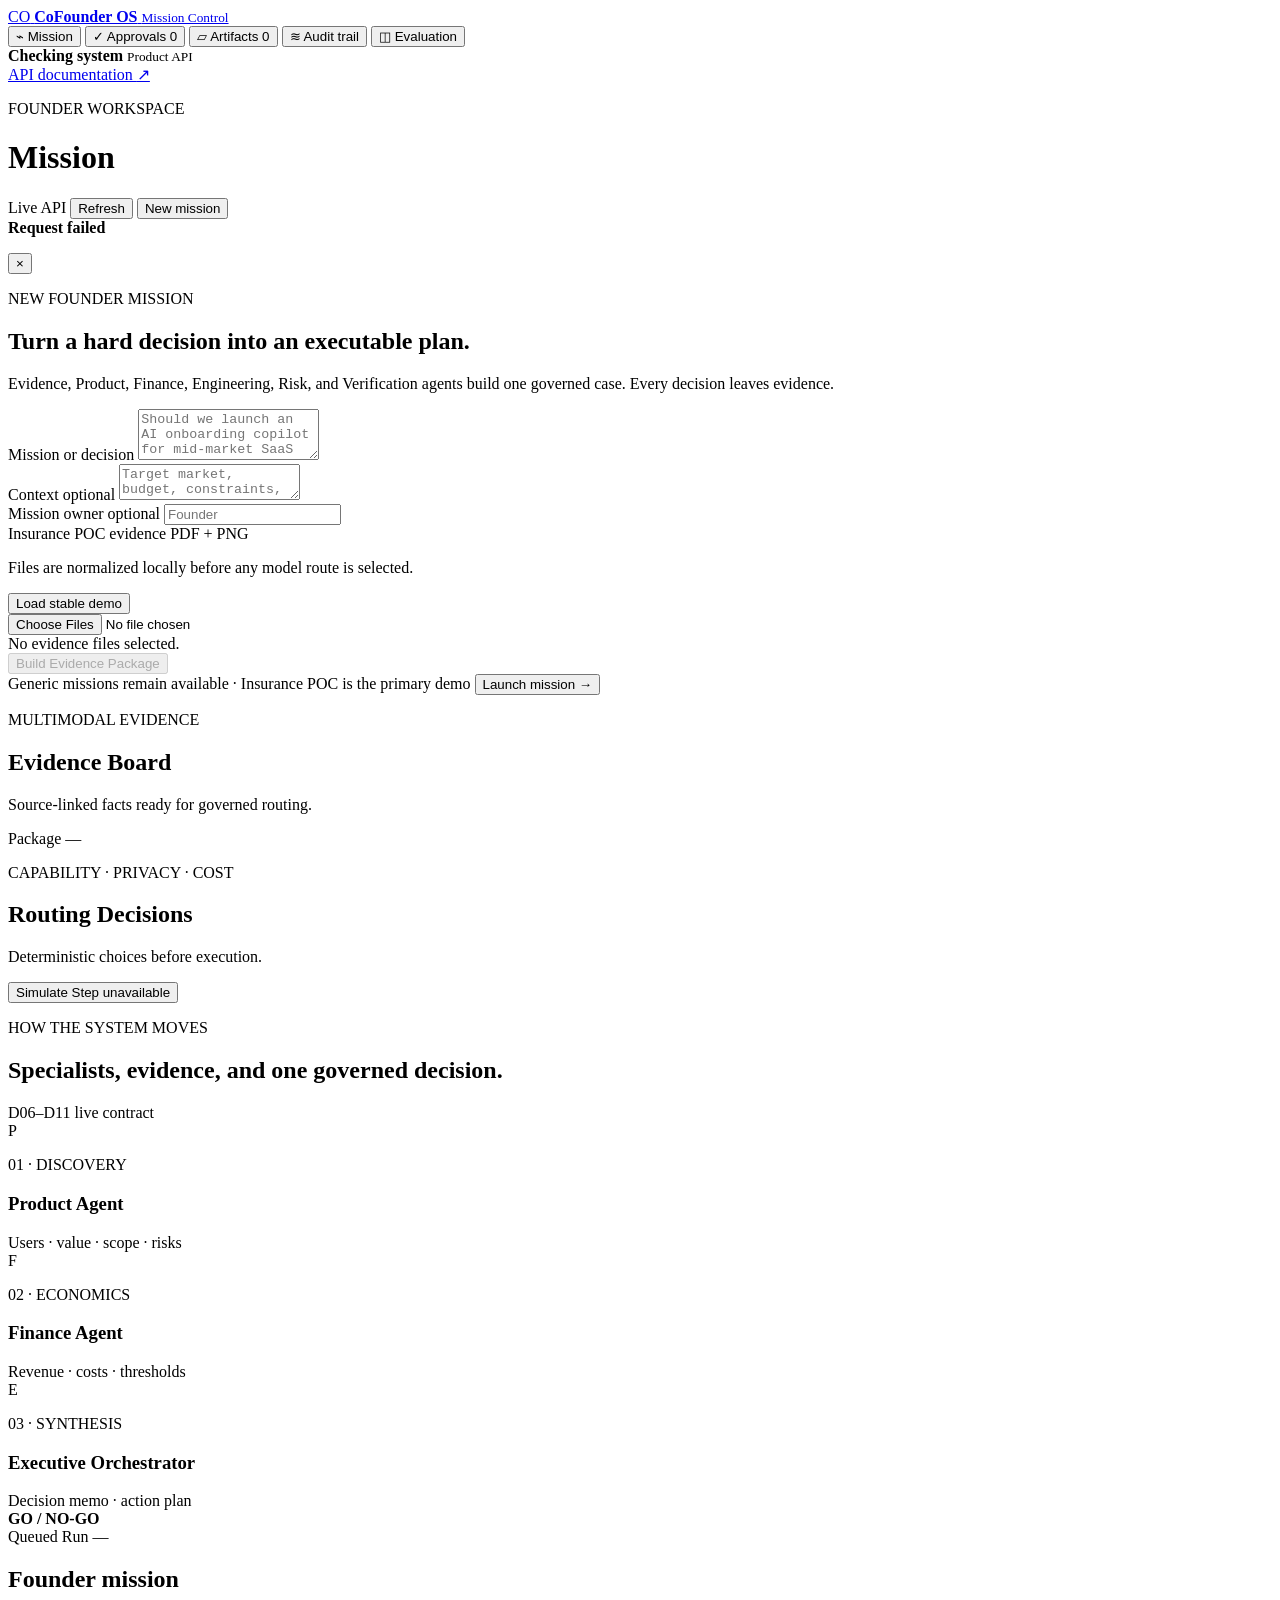
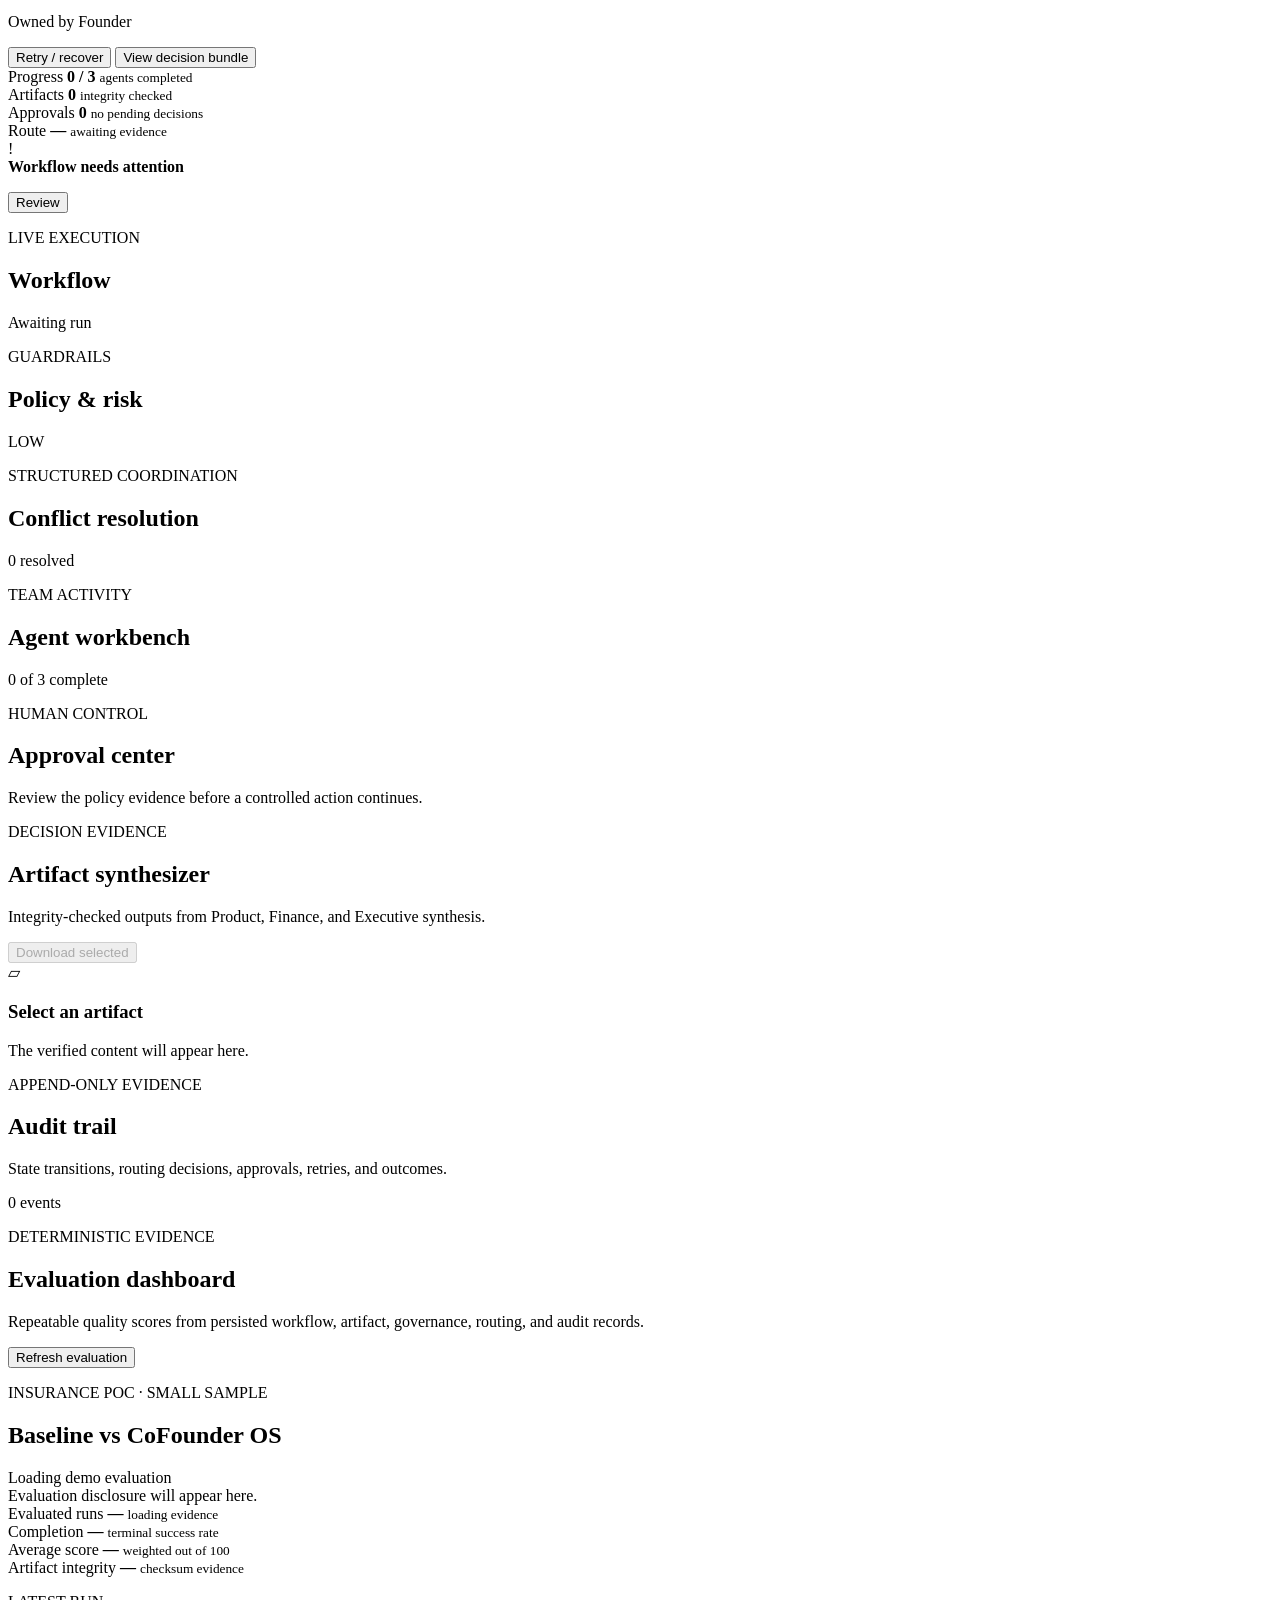
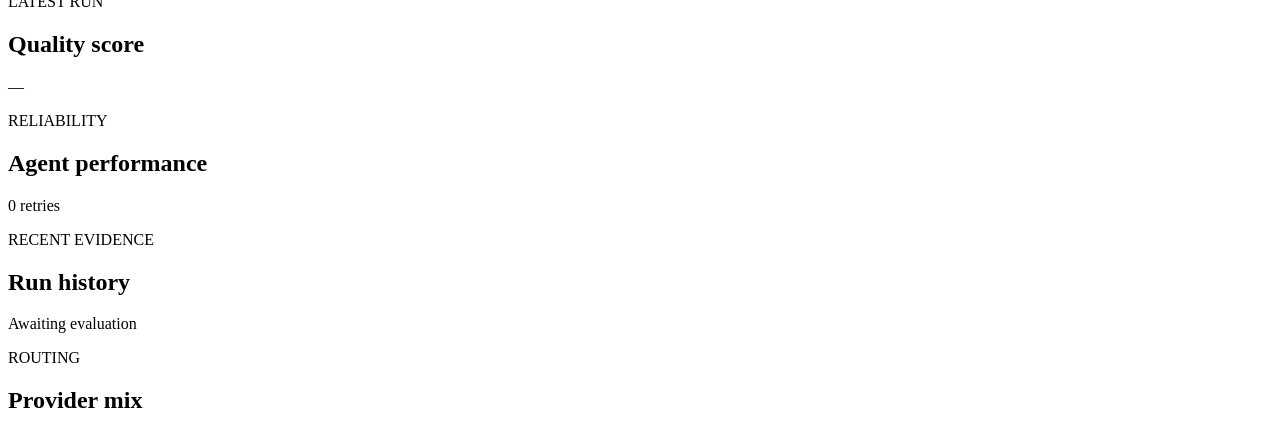
==== app/ui/static/index.html @ 2d195bca "fix(d14): execute and verify governed insurance workflow" ====
<!doctype html>
<html lang="en">
  <head>
    <meta charset="utf-8">
    <meta name="viewport" content="width=device-width, initial-scale=1">
    <meta
      name="description"
      content="Founder Mission Control for CoFounder OS workflows, approvals, artifacts, and audit evidence."
    >
    <title>Founder Mission Control · CoFounder OS</title>
    <link rel="stylesheet" href="/ui/assets/app.css?v=d14">
    <script src="/ui/assets/app.js?v=d14" defer></script>
  </head>
  <body>
    <div class="app-shell">
      <aside class="sidebar" aria-label="Mission Control navigation">
        <a class="brand" href="/ui" aria-label="CoFounder OS Mission Control">
          <span class="brand-mark" aria-hidden="true">CO</span>
          <span>
            <strong>CoFounder OS</strong>
            <small>Mission Control</small>
          </span>
        </a>

        <nav class="nav-list" aria-label="Workspace">
          <button class="nav-item is-active" type="button" data-view-target="mission">
            <span class="nav-icon" aria-hidden="true">⌁</span>
            Mission
          </button>
          <button class="nav-item" type="button" data-view-target="approvals">
            <span class="nav-icon" aria-hidden="true">✓</span>
            Approvals
            <span class="nav-count is-hidden" id="approval-count">0</span>
          </button>
          <button class="nav-item" type="button" data-view-target="artifacts">
            <span class="nav-icon" aria-hidden="true">▱</span>
            Artifacts
            <span class="nav-count is-hidden" id="artifact-count">0</span>
          </button>
          <button class="nav-item" type="button" data-view-target="audit">
            <span class="nav-icon" aria-hidden="true">≋</span>
            Audit trail
          </button>
          <button class="nav-item" type="button" data-view-target="evaluation">
            <span class="nav-icon" aria-hidden="true">◫</span>
            Evaluation
          </button>
        </nav>

        <div class="sidebar-foot">
          <div class="system-state" id="system-state">
            <span class="system-dot" aria-hidden="true"></span>
            <span>
              <strong id="system-state-label">Checking system</strong>
              <small id="system-state-detail">Product API</small>
            </span>
          </div>
          <a class="text-link" href="/docs" target="_blank" rel="noreferrer">
            API documentation <span aria-hidden="true">↗</span>
          </a>
        </div>
      </aside>

      <main class="main">
        <header class="topbar">
          <div>
            <p class="eyebrow">FOUNDER WORKSPACE</p>
            <h1 id="view-title">Mission</h1>
          </div>
          <div class="topbar-actions">
            <span class="environment-badge">
              <span class="environment-dot" aria-hidden="true"></span>
              Live API
            </span>
            <button class="button button-quiet is-hidden" id="refresh-run" type="button">
              Refresh
            </button>
            <button class="button button-secondary" id="new-mission" type="button">
              New mission
            </button>
          </div>
        </header>

        <div class="alert is-hidden" id="global-alert" role="alert">
          <div>
            <strong id="alert-title">Request failed</strong>
            <p id="alert-message"></p>
          </div>
          <button class="icon-button" id="dismiss-alert" type="button" aria-label="Dismiss alert">×</button>
        </div>

        <section class="view is-active" id="mission-view" data-view="mission">
          <section class="composer" id="mission-composer" aria-labelledby="composer-title">
            <div class="composer-copy">
              <p class="eyebrow accent">NEW FOUNDER MISSION</p>
              <h2 id="composer-title">Turn a hard decision into an executable plan.</h2>
              <p>
                Evidence, Product, Finance, Engineering, Risk, and Verification
                agents build one governed case. Every decision leaves evidence.
              </p>
            </div>
            <form class="mission-form" id="mission-form">
              <label for="objective">Mission or decision</label>
              <textarea
                id="objective"
                name="objective"
                rows="3"
                maxlength="2000"
                required
                placeholder="Should we launch an AI onboarding copilot for mid-market SaaS teams in Q4?"
              ></textarea>
              <div class="form-grid">
                <div>
                  <label for="context">Context <span>optional</span></label>
                  <textarea
                    id="context"
                    name="context"
                    rows="2"
                    maxlength="20000"
                    placeholder="Target market, budget, constraints, or evidence the team should consider."
                  ></textarea>
                </div>
                <div>
                  <label for="owner">Mission owner <span>optional</span></label>
                  <input
                    id="owner"
                    name="owner"
                    type="text"
                    maxlength="200"
                    autocomplete="name"
                    placeholder="Founder"
                  >
                </div>
              </div>
              <div class="evidence-uploader">
                <div class="uploader-heading">
                  <div>
                    <label for="evidence-files">Insurance POC evidence <span>PDF + PNG</span></label>
                    <p>Files are normalized locally before any model route is selected.</p>
                  </div>
                  <button class="button button-quiet" id="load-poc-fixture" type="button">
                    Load stable demo
                  </button>
                </div>
                <input
                  id="evidence-files"
                  name="evidence-files"
                  type="file"
                  accept="application/pdf,image/png"
                  multiple
                >
                <div class="attachment-list" id="attachment-list">
                  <span>No evidence files selected.</span>
                </div>
                <button class="button button-secondary preview-evidence" id="preview-evidence" type="button" disabled>
                  Build Evidence Package
                </button>
              </div>
              <div class="form-actions">
                <span class="form-hint" id="form-hint">
                  Generic missions remain available · Insurance POC is the primary demo
                </span>
                <button class="button button-primary" id="launch-mission" type="submit">
                  <span>Launch mission</span>
                  <span aria-hidden="true">→</span>
                </button>
              </div>
            </form>
          </section>

          <section class="evidence-board is-hidden" id="evidence-board" aria-labelledby="evidence-board-title">
            <div class="section-heading">
              <div>
                <p class="eyebrow accent">MULTIMODAL EVIDENCE</p>
                <h2 id="evidence-board-title">Evidence Board</h2>
                <p id="evidence-board-summary">Source-linked facts ready for governed routing.</p>
              </div>
              <span class="subtle-label" id="evidence-package-id">Package —</span>
            </div>
            <div class="evidence-source-strip" id="evidence-source-strip"></div>
            <div class="evidence-board-grid" id="evidence-board-grid"></div>
            <div class="evidence-warning" id="evidence-warning"></div>
          </section>

          <section class="routing-board is-hidden" id="routing-board" aria-labelledby="routing-board-title">
            <div class="section-heading">
              <div>
                <p class="eyebrow">CAPABILITY · PRIVACY · COST</p>
                <h2 id="routing-board-title">Routing Decisions</h2>
                <p id="routing-board-summary">Deterministic choices before execution.</p>
              </div>
              <button class="button button-secondary" id="simulate-route-fallback" type="button">
                Simulate Step unavailable
              </button>
            </div>
            <div class="routing-grid" id="routing-grid"></div>
            <div class="routing-disclosure" id="routing-disclosure"></div>
          </section>

          <section class="empty-overview" id="empty-overview" aria-labelledby="overview-title">
            <div class="section-heading">
              <div>
                <p class="eyebrow">HOW THE SYSTEM MOVES</p>
                <h2 id="overview-title">Specialists, evidence, and one governed decision.</h2>
              </div>
              <span class="subtle-label">D06–D11 live contract</span>
            </div>
            <div class="system-map">
              <article class="map-card product">
                <span class="agent-monogram">P</span>
                <div>
                  <p>01 · DISCOVERY</p>
                  <h3>Product Agent</h3>
                  <span>Users · value · scope · risks</span>
                </div>
              </article>
              <article class="map-card finance">
                <span class="agent-monogram">F</span>
                <div>
                  <p>02 · ECONOMICS</p>
                  <h3>Finance Agent</h3>
                  <span>Revenue · costs · thresholds</span>
                </div>
              </article>
              <article class="map-card executive">
                <span class="agent-monogram">E</span>
                <div>
                  <p>03 · SYNTHESIS</p>
                  <h3>Executive Orchestrator</h3>
                  <span>Decision memo · action plan</span>
                </div>
              </article>
              <div class="map-join" aria-hidden="true">
                <span></span><span></span><strong>GO / NO-GO</strong>
              </div>
            </div>
          </section>

          <section class="run-workspace is-hidden" id="run-workspace" aria-live="polite">
            <article class="run-hero">
              <div class="run-hero-main">
                <div class="hero-kicker">
                  <span class="status-pill" id="run-status">Queued</span>
                  <span id="run-short-id">Run —</span>
                </div>
                <h2 id="run-objective">Founder mission</h2>
                <p id="run-owner">Owned by Founder</p>
              </div>
              <div class="run-hero-actions">
                <button class="button button-secondary" id="retry-run" type="button">
                  Retry / recover
                </button>
                <button class="button button-primary" id="view-result" type="button">
                  View decision bundle
                </button>
              </div>
            </article>

            <div class="metric-grid" aria-label="Run summary">
              <article class="metric">
                <span>Progress</span>
                <strong id="progress-metric">0 / 3</strong>
                <small id="progress-detail">agents completed</small>
              </article>
              <article class="metric">
                <span>Artifacts</span>
                <strong id="artifact-metric">0</strong>
                <small>integrity checked</small>
              </article>
              <article class="metric">
                <span>Approvals</span>
                <strong id="approval-metric">0</strong>
                <small id="approval-detail">no pending decisions</small>
              </article>
              <article class="metric">
                <span>Route</span>
                <strong id="route-metric">—</strong>
                <small id="route-detail">awaiting evidence</small>
              </article>
            </div>

            <div class="run-notice is-hidden" id="run-notice">
              <span class="notice-icon" aria-hidden="true">!</span>
              <div>
                <strong id="notice-title">Workflow needs attention</strong>
                <p id="notice-body"></p>
              </div>
              <button class="button button-small" id="notice-action" type="button">Review</button>
            </div>

            <div class="mission-grid">
              <section class="panel workflow-panel" aria-labelledby="workflow-title">
                <div class="panel-heading">
                  <div>
                    <p class="eyebrow">LIVE EXECUTION</p>
                    <h2 id="workflow-title">Workflow</h2>
                  </div>
                  <span class="panel-meta" id="workflow-updated">Awaiting run</span>
                </div>
                <div class="workflow-track" id="workflow-track"></div>
              </section>

              <aside class="panel policy-panel" aria-labelledby="policy-title">
                <div class="panel-heading">
                  <div>
                    <p class="eyebrow">GUARDRAILS</p>
                    <h2 id="policy-title">Policy & risk</h2>
                  </div>
                  <span class="risk-badge risk-low" id="risk-badge">LOW</span>
                </div>
                <div id="policy-summary"></div>
              </aside>
            </div>

            <section class="conflict-section is-hidden" id="conflict-section" aria-labelledby="conflict-title">
              <div class="section-heading compact">
                <div>
                  <p class="eyebrow">STRUCTURED COORDINATION</p>
                  <h2 id="conflict-title">Conflict resolution</h2>
                </div>
                <span class="subtle-label" id="conflict-summary">0 resolved</span>
              </div>
              <div class="conflict-grid" id="conflict-grid"></div>
            </section>

            <section aria-labelledby="agents-title">
              <div class="section-heading compact">
                <div>
                  <p class="eyebrow">TEAM ACTIVITY</p>
                  <h2 id="agents-title">Agent workbench</h2>
                </div>
                <span class="subtle-label" id="agent-summary">0 of 3 complete</span>
              </div>
              <div class="agent-grid" id="agent-grid"></div>
            </section>
          </section>
        </section>

        <section class="view" id="approvals-view" data-view="approvals">
          <div class="section-heading">
            <div>
              <p class="eyebrow">HUMAN CONTROL</p>
              <h2>Approval center</h2>
              <p>Review the policy evidence before a controlled action continues.</p>
            </div>
          </div>
          <div id="approval-list"></div>
        </section>

        <section class="view" id="artifacts-view" data-view="artifacts">
          <div class="section-heading">
            <div>
              <p class="eyebrow">DECISION EVIDENCE</p>
              <h2>Artifact synthesizer</h2>
              <p>Integrity-checked outputs from Product, Finance, and Executive synthesis.</p>
            </div>
            <button class="button button-secondary" id="download-selected" type="button" disabled>
              Download selected
            </button>
          </div>
          <div class="artifact-layout">
            <div class="artifact-list panel" id="artifact-list"></div>
            <article class="artifact-viewer panel" id="artifact-viewer">
              <div class="artifact-empty">
                <span aria-hidden="true">▱</span>
                <h3>Select an artifact</h3>
                <p>The verified content will appear here.</p>
              </div>
            </article>
          </div>
        </section>

        <section class="view" id="audit-view" data-view="audit">
          <div class="section-heading">
            <div>
              <p class="eyebrow">APPEND-ONLY EVIDENCE</p>
              <h2>Audit trail</h2>
              <p>State transitions, routing decisions, approvals, retries, and outcomes.</p>
            </div>
            <span class="subtle-label" id="audit-count">0 events</span>
          </div>
          <div class="audit-list panel" id="audit-list"></div>
        </section>

        <section class="view" id="evaluation-view" data-view="evaluation">
          <div class="section-heading">
            <div>
              <p class="eyebrow">DETERMINISTIC EVIDENCE</p>
              <h2>Evaluation dashboard</h2>
              <p>
                Repeatable quality scores from persisted workflow, artifact,
                governance, routing, and audit records.
              </p>
            </div>
            <button class="button button-secondary" id="refresh-evaluation" type="button">
              Refresh evaluation
            </button>
          </div>

          <section class="panel demo-comparison" aria-labelledby="demo-comparison-title">
            <div class="panel-heading">
              <div>
                <p class="eyebrow">INSURANCE POC · SMALL SAMPLE</p>
                <h2 id="demo-comparison-title">Baseline vs CoFounder OS</h2>
              </div>
              <span class="panel-meta" id="demo-evaluation-sample">Loading demo evaluation</span>
            </div>
            <div class="demo-strategy-grid" id="demo-strategy-grid"></div>
            <div class="demo-evaluation-disclosure" id="demo-evaluation-disclosure">
              Evaluation disclosure will appear here.
            </div>
          </section>

          <div class="metric-grid evaluation-metrics" aria-label="Evaluation summary">
            <article class="metric">
              <span>Evaluated runs</span>
              <strong id="evaluation-run-count">—</strong>
              <small id="evaluation-run-detail">loading evidence</small>
            </article>
            <article class="metric">
              <span>Completion</span>
              <strong id="evaluation-completion">—</strong>
              <small>terminal success rate</small>
            </article>
            <article class="metric">
              <span>Average score</span>
              <strong id="evaluation-average">—</strong>
              <small>weighted out of 100</small>
            </article>
            <article class="metric">
              <span>Artifact integrity</span>
              <strong id="evaluation-integrity">—</strong>
              <small>checksum evidence</small>
            </article>
          </div>

          <div class="evaluation-layout">
            <section class="panel evaluation-score-panel" aria-labelledby="evaluation-latest-title">
              <div class="panel-heading">
                <div>
                  <p class="eyebrow">LATEST RUN</p>
                  <h2 id="evaluation-latest-title">Quality score</h2>
                </div>
                <span class="evaluation-grade grade-attention" id="evaluation-grade">—</span>
              </div>
              <div id="evaluation-latest"></div>
            </section>

            <section class="panel evaluation-agents-panel" aria-labelledby="evaluation-agents-title">
              <div class="panel-heading">
                <div>
                  <p class="eyebrow">RELIABILITY</p>
                  <h2 id="evaluation-agents-title">Agent performance</h2>
                </div>
                <span class="panel-meta" id="evaluation-retries">0 retries</span>
              </div>
              <div class="evaluation-bars" id="evaluation-agents"></div>
            </section>
          </div>

          <div class="evaluation-secondary">
            <section class="panel evaluation-runs-panel" aria-labelledby="evaluation-runs-title">
              <div class="panel-heading">
                <div>
                  <p class="eyebrow">RECENT EVIDENCE</p>
                  <h2 id="evaluation-runs-title">Run history</h2>
                </div>
                <span class="panel-meta" id="evaluation-updated">Awaiting evaluation</span>
              </div>
              <div class="evaluation-run-list" id="evaluation-runs"></div>
            </section>

            <aside class="panel evaluation-providers-panel" aria-labelledby="evaluation-providers-title">
              <div class="panel-heading">
                <div>
                  <p class="eyebrow">ROUTING</p>
                  <h2 id="evaluation-providers-title">Provider mix</h2>
                </div>
              </div>
              <div id="evaluation-providers"></div>
            </aside>
          </div>
        </section>
      </main>
    </div>

    <div class="toast-region" id="toast-region" aria-live="polite" aria-atomic="true"></div>
  </body>
</html>
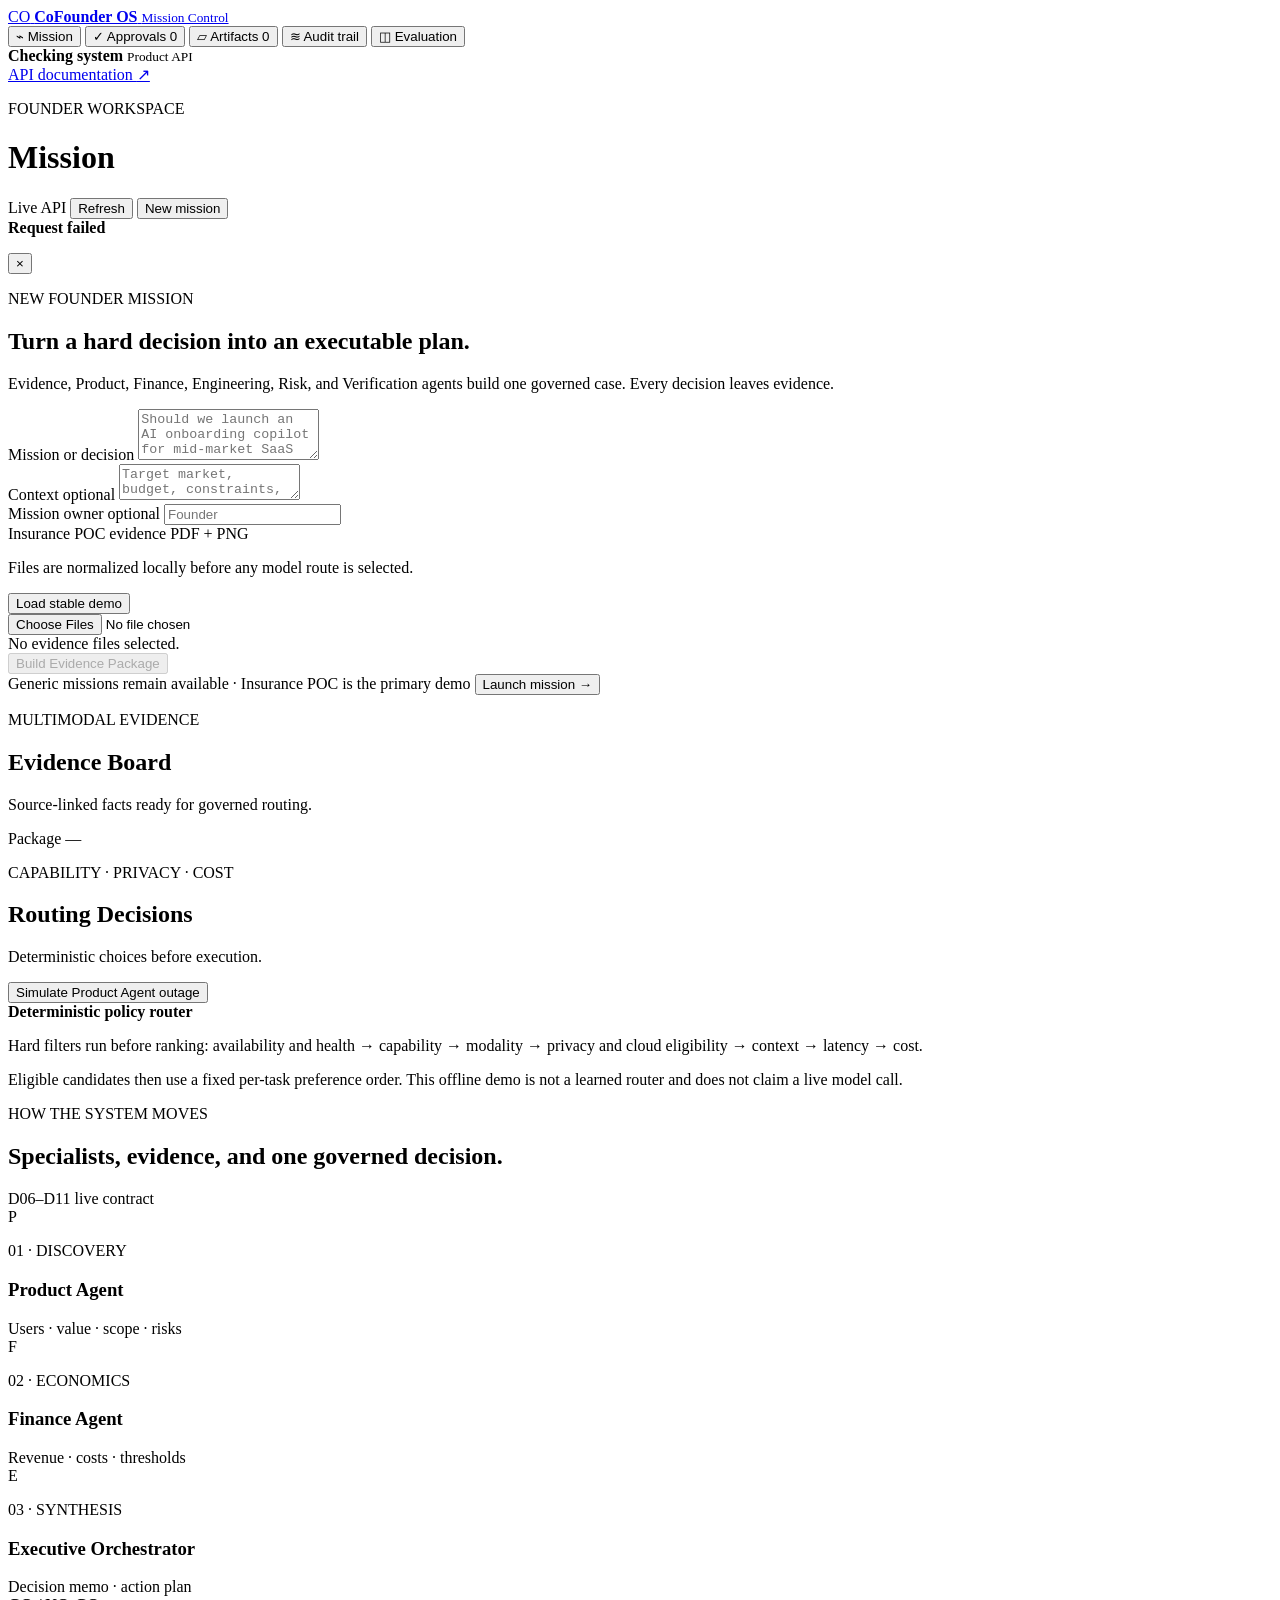
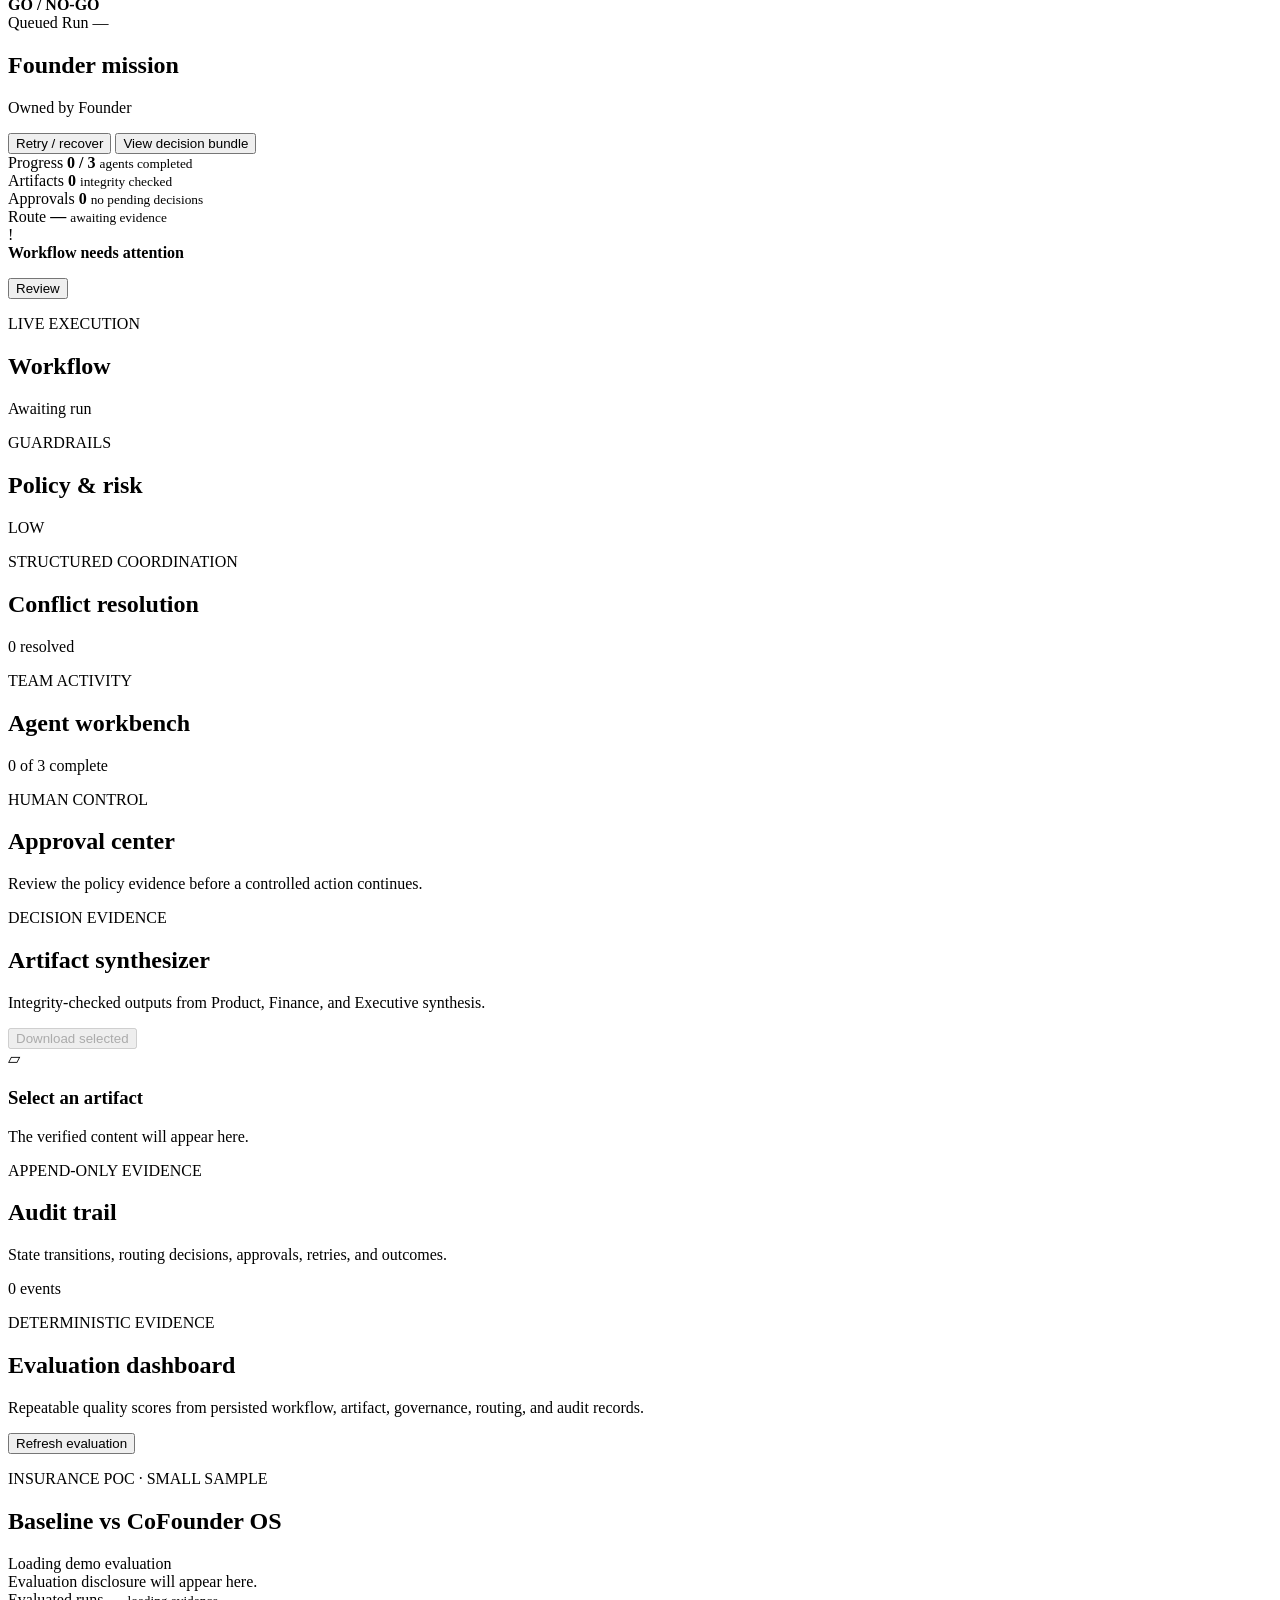
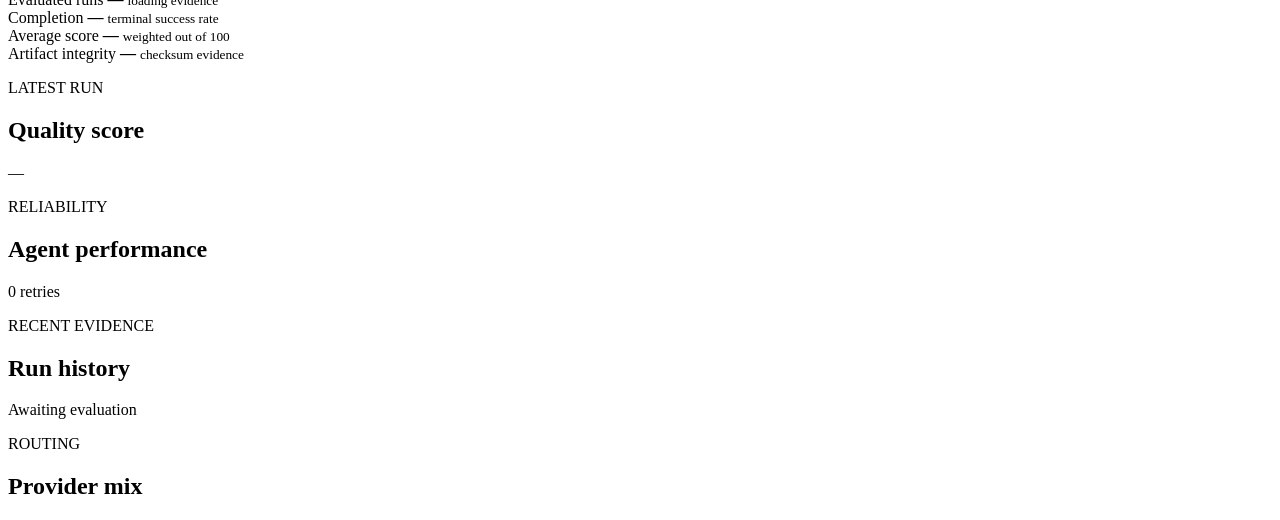
==== commit f62f682b: "fix(d14): make routing simulation truthful and explainable" ====
--- a/app/ui/static/index.html
+++ b/app/ui/static/index.html
@@ -190,8 +190,15 @@
                 <p id="routing-board-summary">Deterministic choices before execution.</p>
               </div>
               <button class="button button-secondary" id="simulate-route-fallback" type="button">
-                Simulate Step unavailable
+                Simulate Product Agent outage
               </button>
+            </div>
+            <div class="routing-policy" id="routing-policy">
+              <div>
+                <strong>Deterministic policy router</strong>
+                <p>Hard filters run before ranking: availability and health → capability → modality → privacy and cloud eligibility → context → latency → cost.</p>
+              </div>
+              <p>Eligible candidates then use a fixed per-task preference order. This offline demo is not a learned router and does not claim a live model call.</p>
             </div>
             <div class="routing-grid" id="routing-grid"></div>
             <div class="routing-disclosure" id="routing-disclosure"></div>
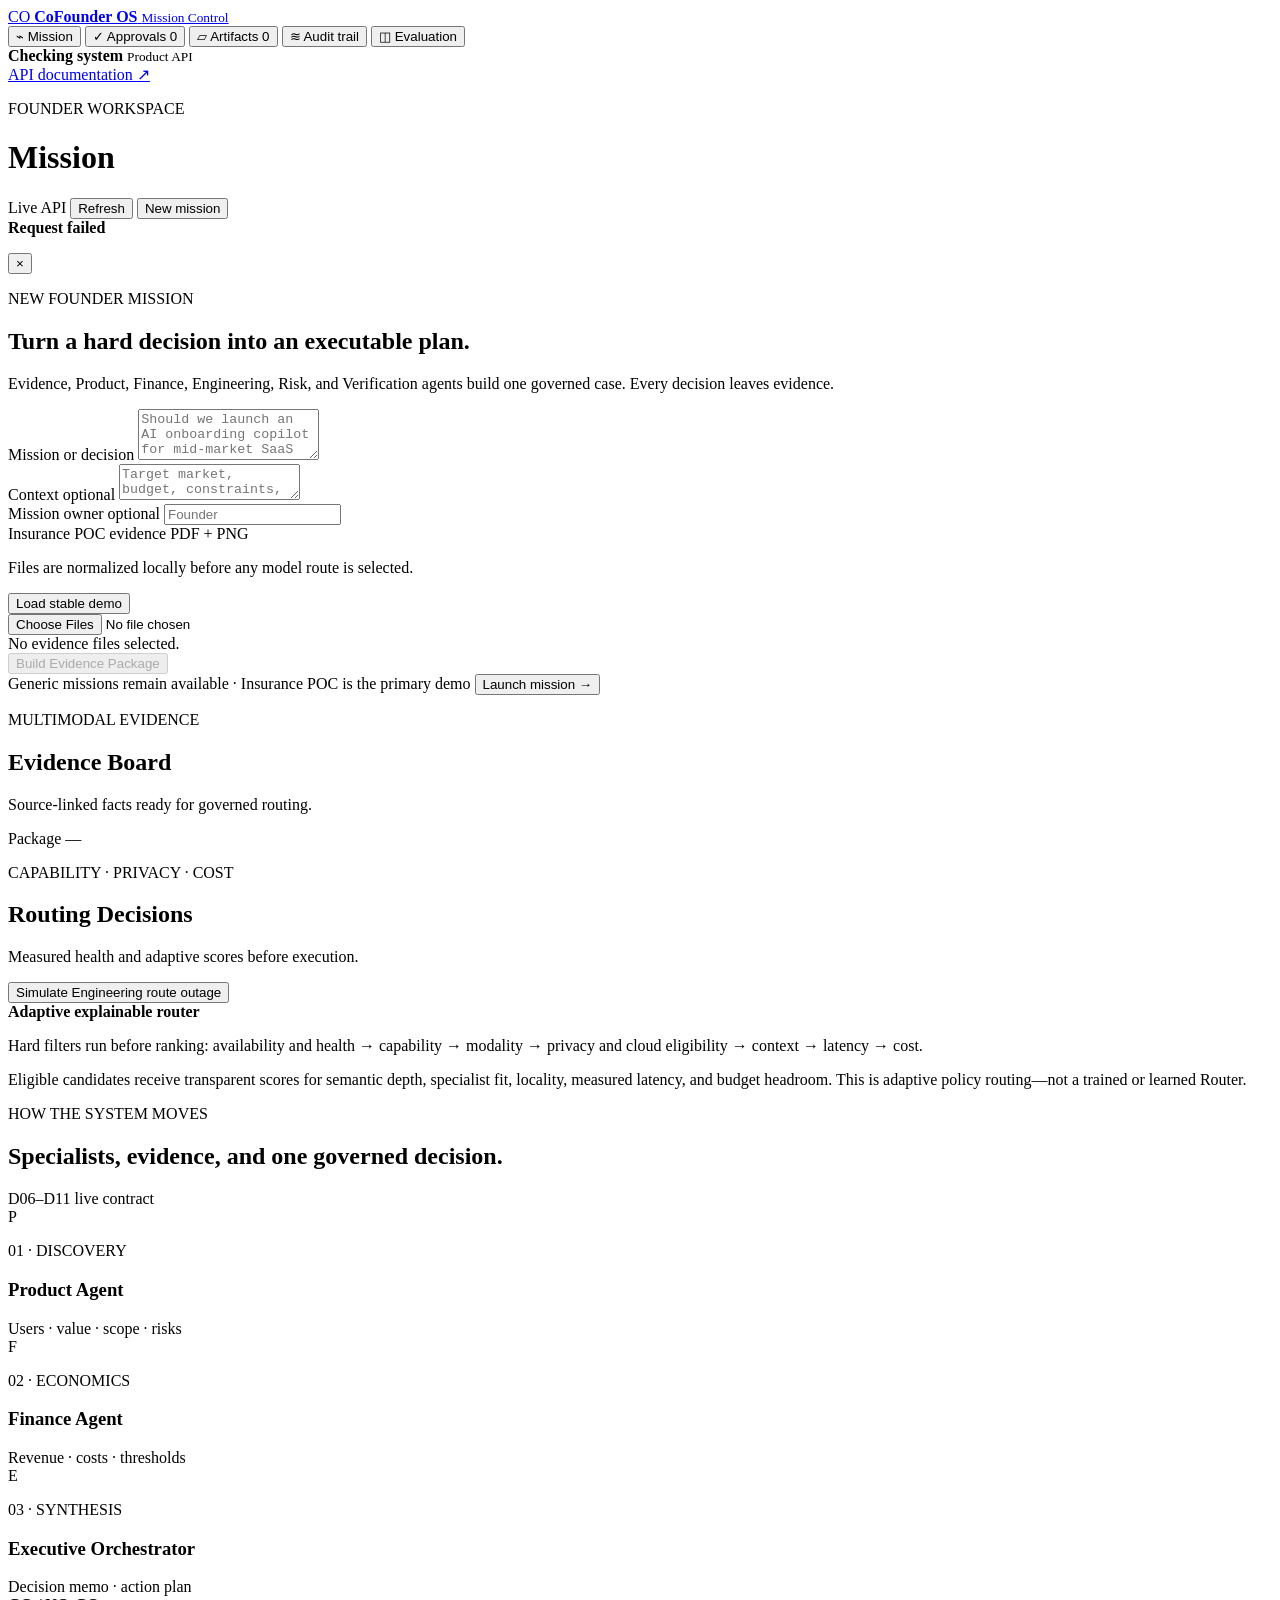
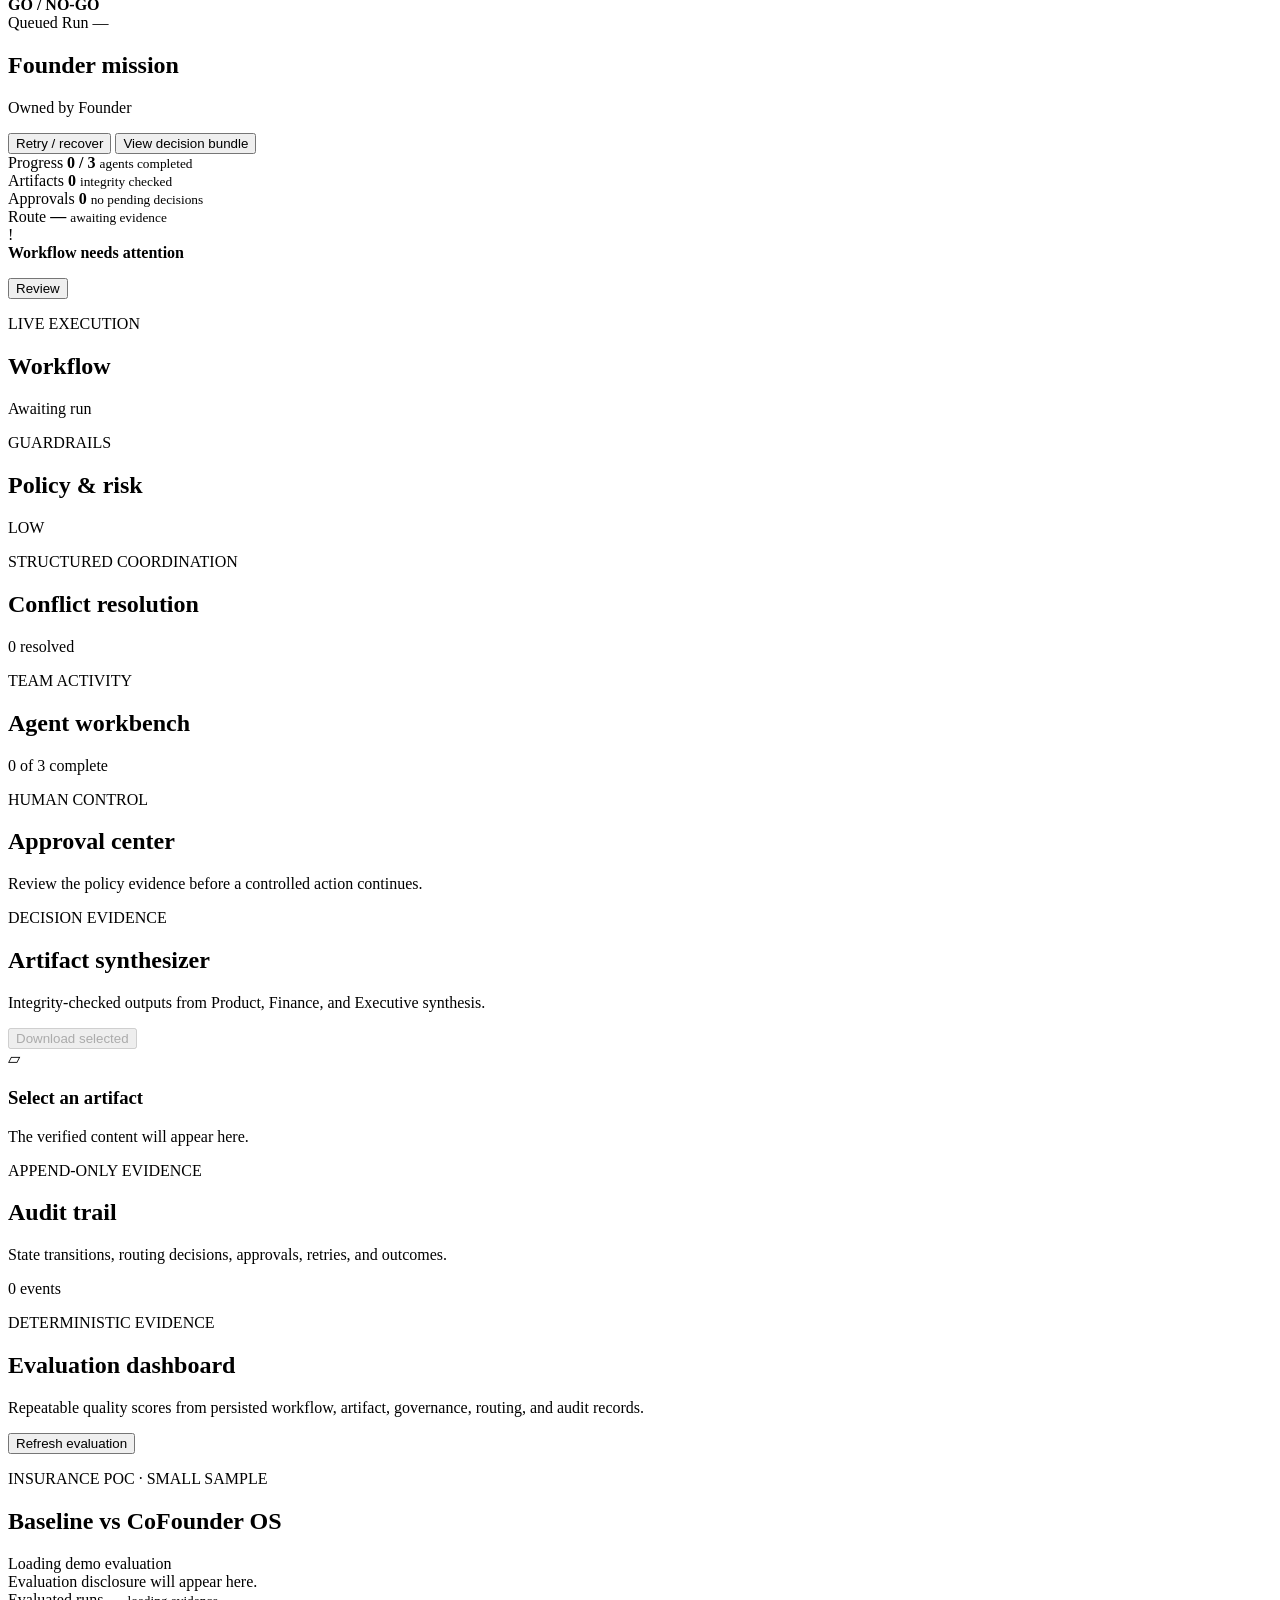
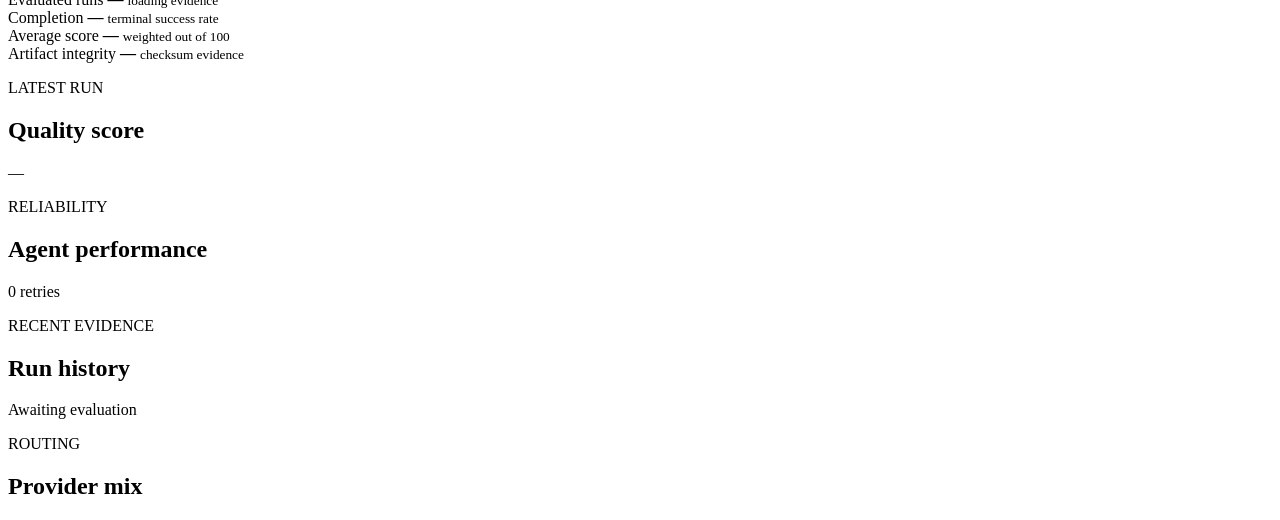
==== commit af41fd7d: "feat(d15): add live specialist agents and adaptive routing" ====
--- a/app/ui/static/index.html
+++ b/app/ui/static/index.html
@@ -8,8 +8,8 @@
       content="Founder Mission Control for CoFounder OS workflows, approvals, artifacts, and audit evidence."
     >
     <title>Founder Mission Control · CoFounder OS</title>
-    <link rel="stylesheet" href="/ui/assets/app.css?v=d14">
-    <script src="/ui/assets/app.js?v=d14" defer></script>
+    <link rel="stylesheet" href="/ui/assets/app.css?v=d15">
+    <script src="/ui/assets/app.js?v=d15" defer></script>
   </head>
   <body>
     <div class="app-shell">
@@ -187,18 +187,18 @@
               <div>
                 <p class="eyebrow">CAPABILITY · PRIVACY · COST</p>
                 <h2 id="routing-board-title">Routing Decisions</h2>
-                <p id="routing-board-summary">Deterministic choices before execution.</p>
+                <p id="routing-board-summary">Measured health and adaptive scores before execution.</p>
               </div>
               <button class="button button-secondary" id="simulate-route-fallback" type="button">
-                Simulate Product Agent outage
+                Simulate Engineering route outage
               </button>
             </div>
             <div class="routing-policy" id="routing-policy">
               <div>
-                <strong>Deterministic policy router</strong>
+                <strong>Adaptive explainable router</strong>
                 <p>Hard filters run before ranking: availability and health → capability → modality → privacy and cloud eligibility → context → latency → cost.</p>
               </div>
-              <p>Eligible candidates then use a fixed per-task preference order. This offline demo is not a learned router and does not claim a live model call.</p>
+              <p>Eligible candidates receive transparent scores for semantic depth, specialist fit, locality, measured latency, and budget headroom. This is adaptive policy routing—not a trained or learned Router.</p>
             </div>
             <div class="routing-grid" id="routing-grid"></div>
             <div class="routing-disclosure" id="routing-disclosure"></div>
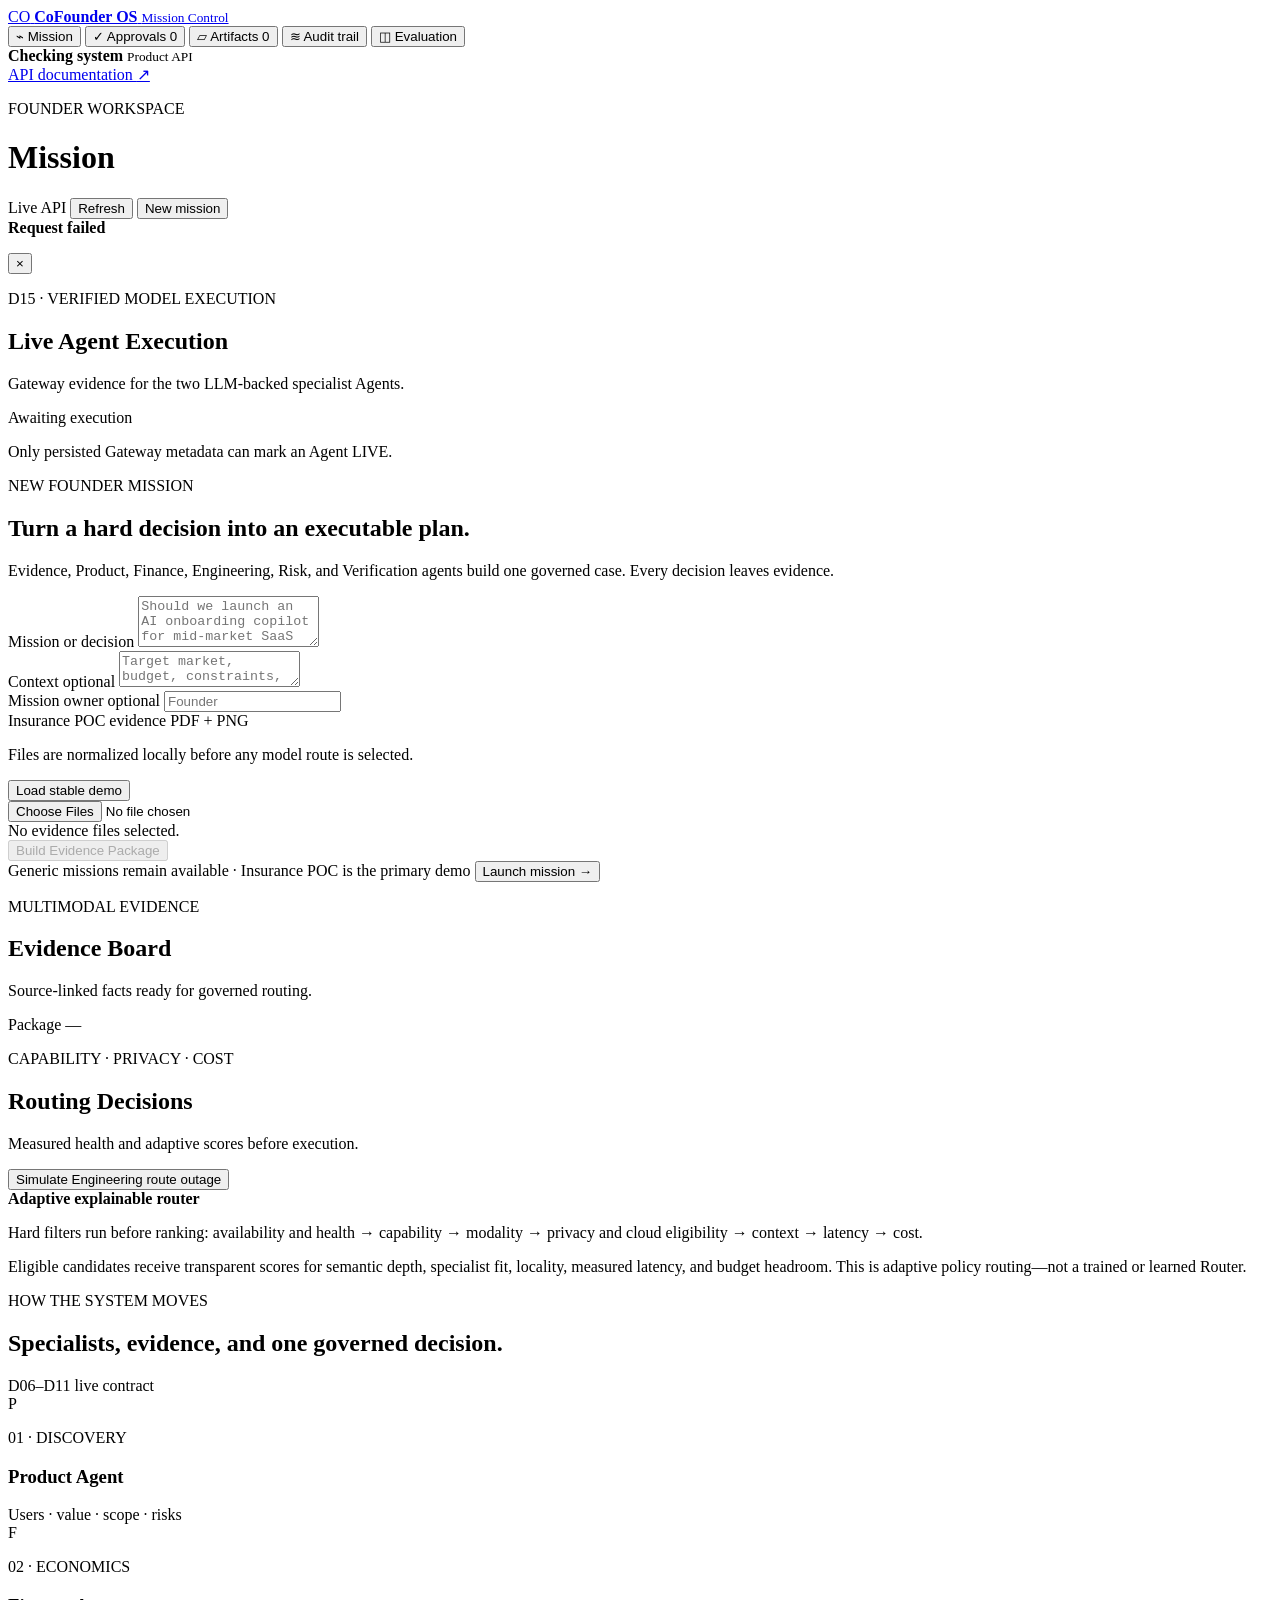
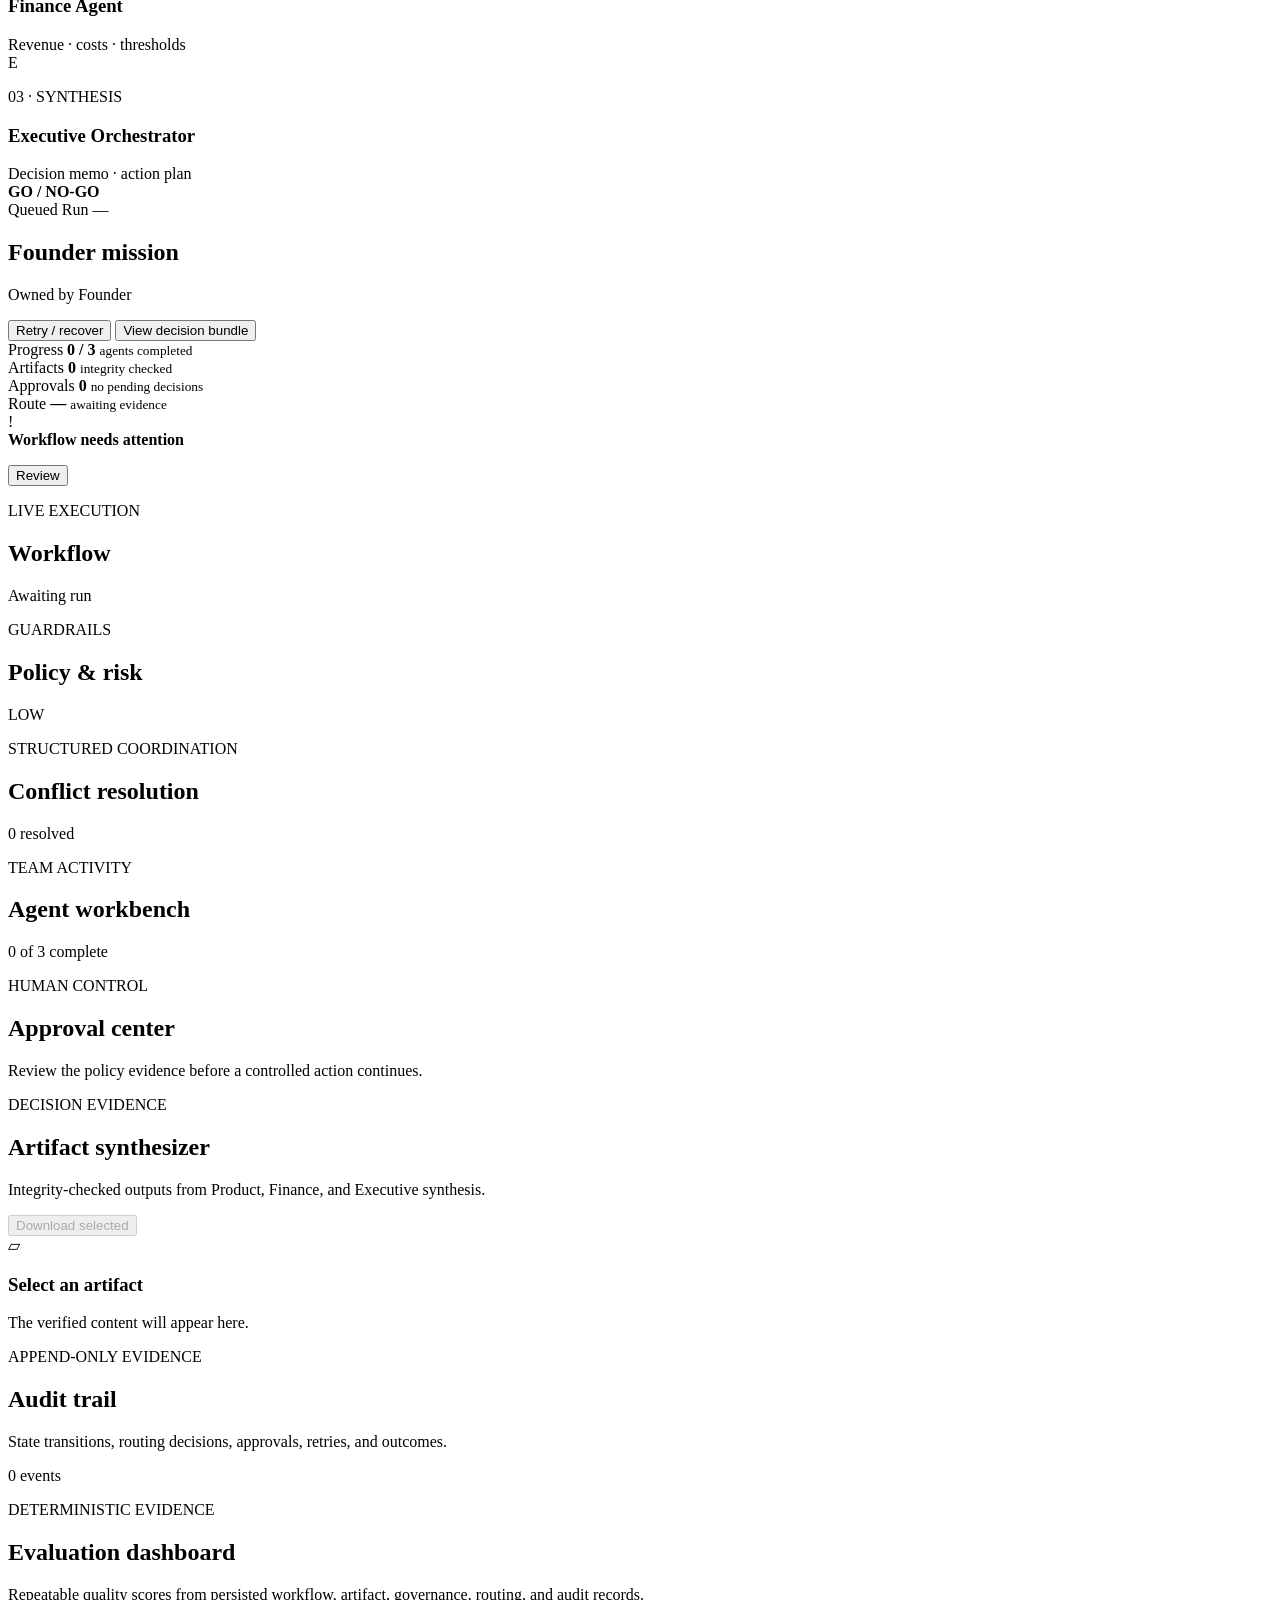
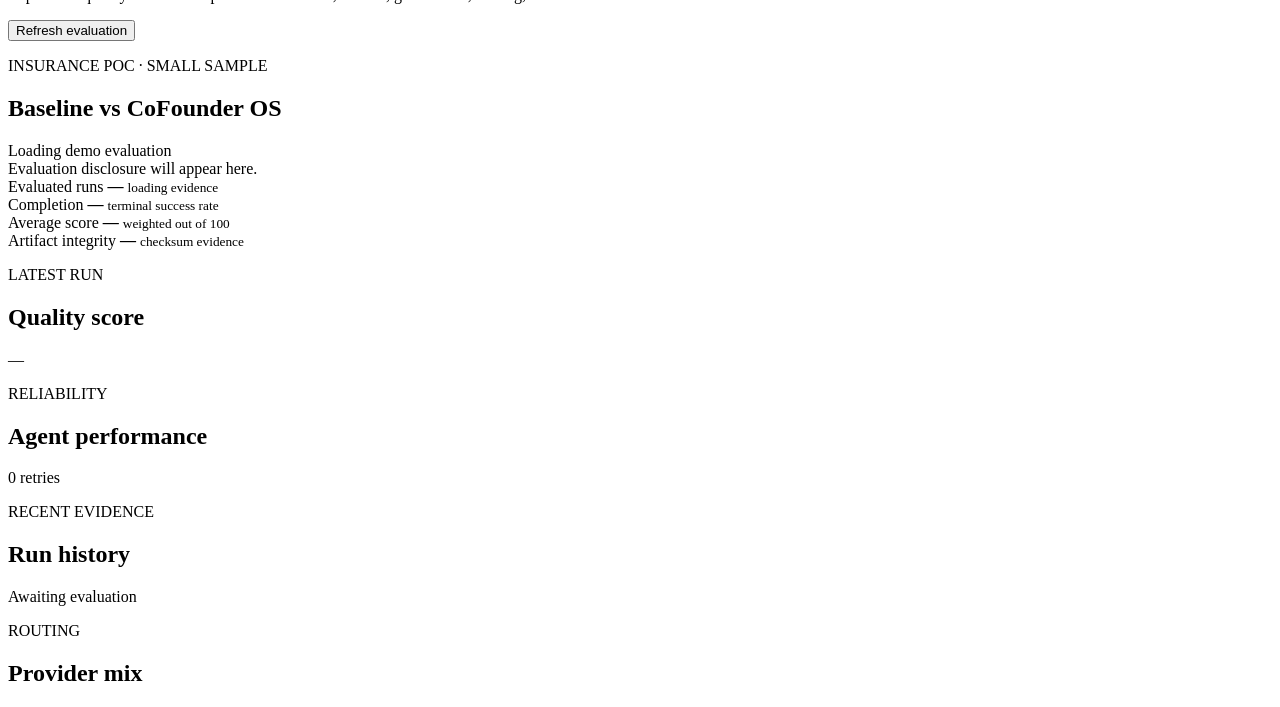
==== commit 4f02da94: "feat(d15): surface verified live agent execution" ====
--- a/app/ui/static/index.html
+++ b/app/ui/static/index.html
@@ -8,8 +8,8 @@
       content="Founder Mission Control for CoFounder OS workflows, approvals, artifacts, and audit evidence."
     >
     <title>Founder Mission Control · CoFounder OS</title>
-    <link rel="stylesheet" href="/ui/assets/app.css?v=d15">
-    <script src="/ui/assets/app.js?v=d15" defer></script>
+    <link rel="stylesheet" href="/ui/assets/app.css?v=d15-live-proof">
+    <script src="/ui/assets/app.js?v=d15-live-proof" defer></script>
   </head>
   <body>
     <div class="app-shell">
@@ -90,6 +90,29 @@
         </div>
 
         <section class="view is-active" id="mission-view" data-view="mission">
+          <section
+            class="live-execution-board is-hidden"
+            id="live-execution-board"
+            aria-labelledby="live-execution-title"
+          >
+            <div class="live-execution-heading">
+              <div>
+                <p class="eyebrow">D15 · VERIFIED MODEL EXECUTION</p>
+                <h2 id="live-execution-title">Live Agent Execution</h2>
+                <p id="live-execution-summary">
+                  Gateway evidence for the two LLM-backed specialist Agents.
+                </p>
+              </div>
+              <div class="live-execution-verdict" id="live-execution-verdict">
+                Awaiting execution
+              </div>
+            </div>
+            <div class="live-execution-grid" id="live-execution-grid"></div>
+            <p class="live-execution-disclosure" id="live-execution-disclosure">
+              Only persisted Gateway metadata can mark an Agent LIVE.
+            </p>
+          </section>
+
           <section class="composer" id="mission-composer" aria-labelledby="composer-title">
             <div class="composer-copy">
               <p class="eyebrow accent">NEW FOUNDER MISSION</p>
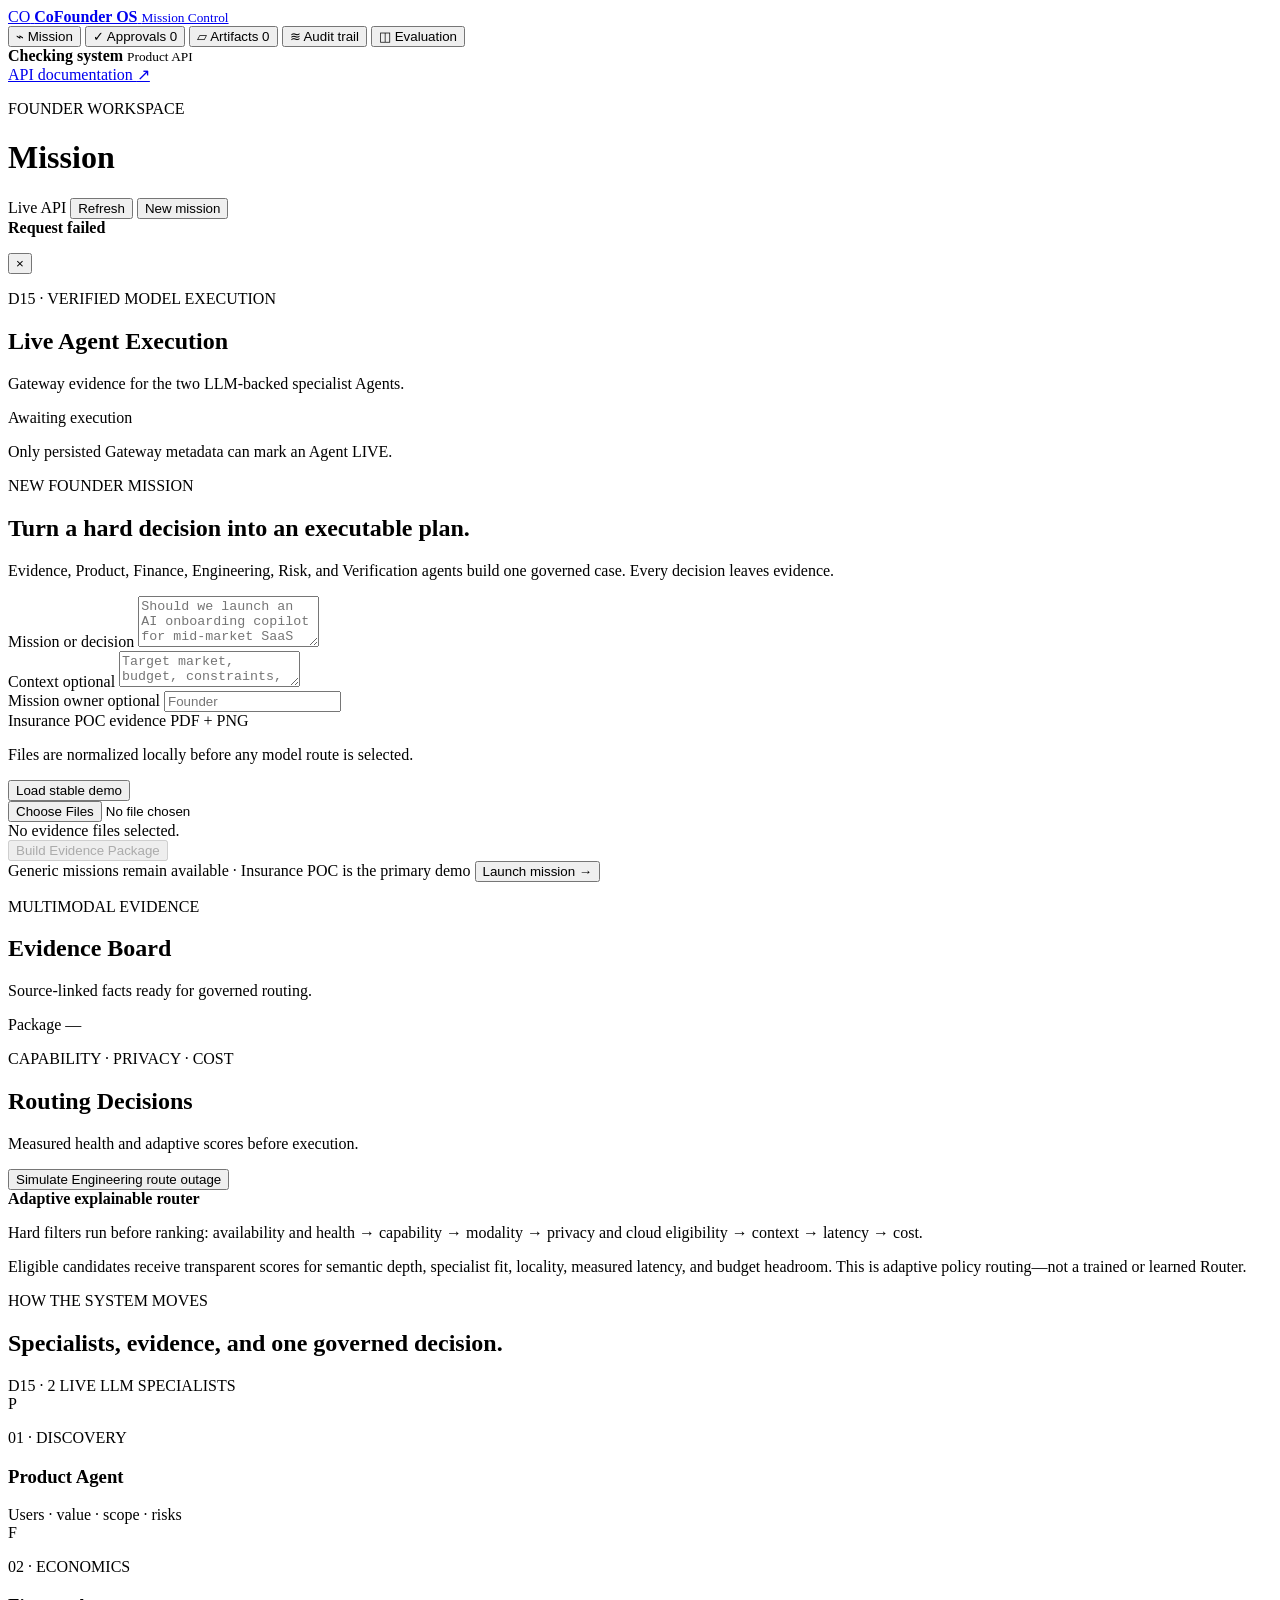
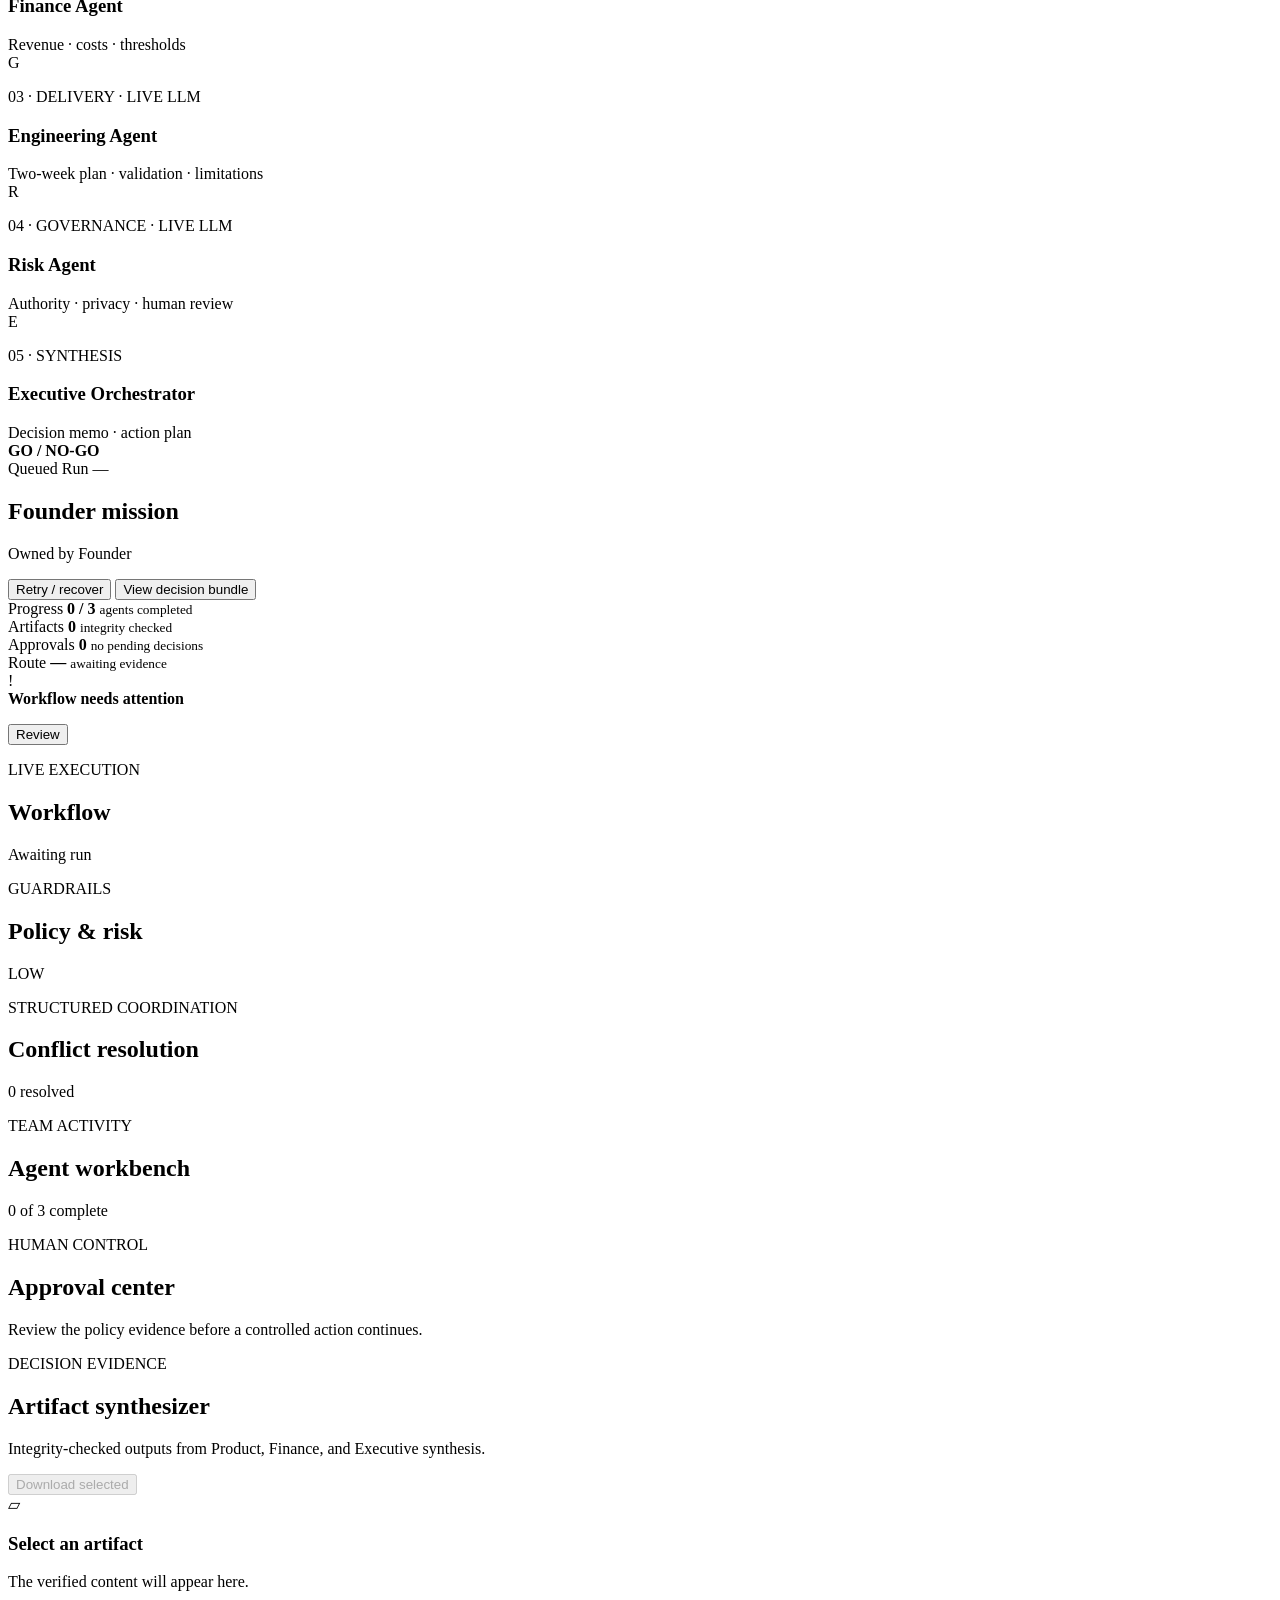
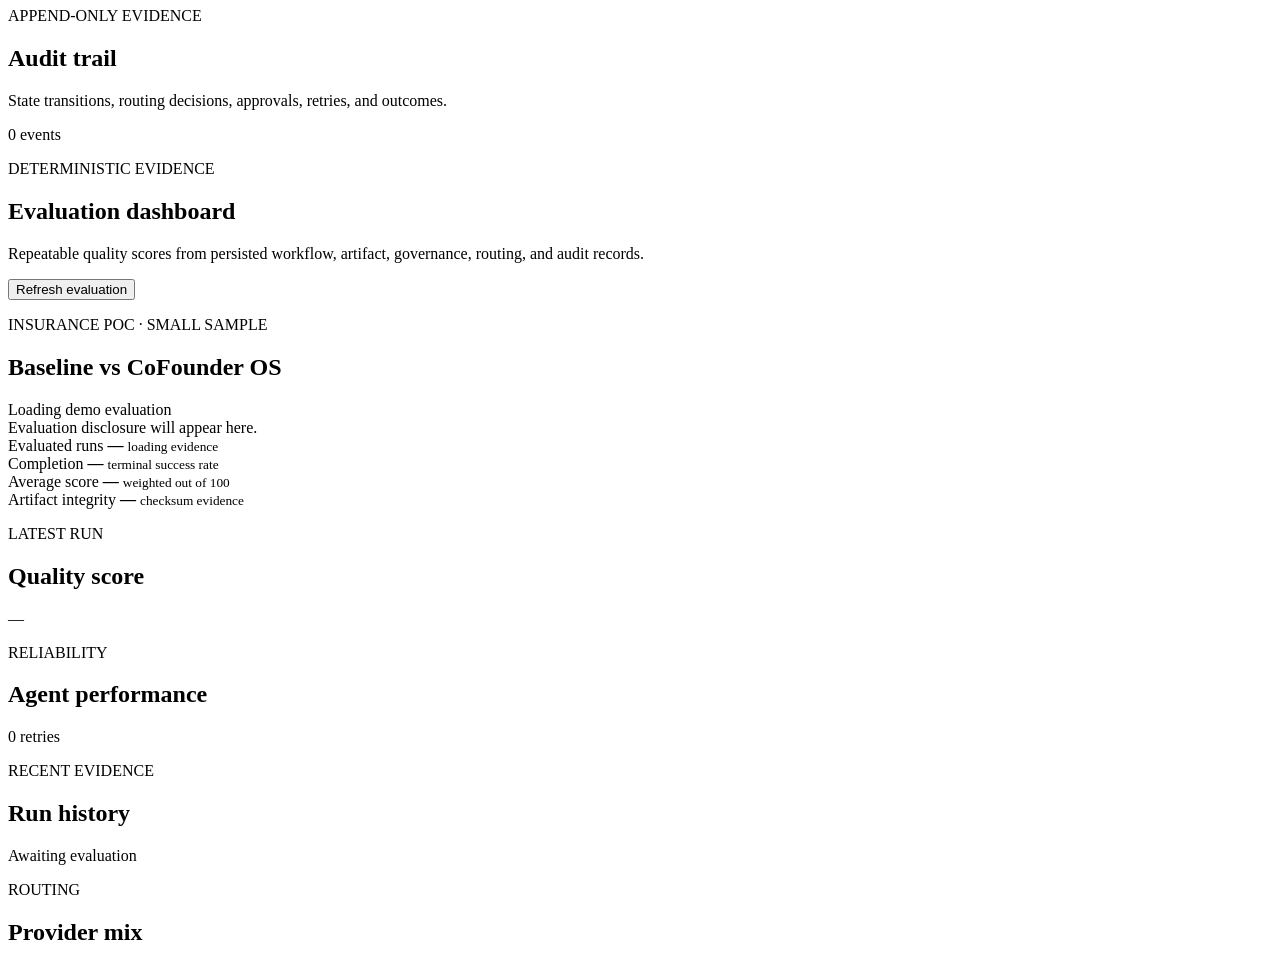
==== commit 2c3fb04d: "fix(d15): poll long DGX missions safely" ====
--- a/app/ui/static/index.html
+++ b/app/ui/static/index.html
@@ -8,8 +8,8 @@
       content="Founder Mission Control for CoFounder OS workflows, approvals, artifacts, and audit evidence."
     >
     <title>Founder Mission Control · CoFounder OS</title>
-    <link rel="stylesheet" href="/ui/assets/app.css?v=d15-live-proof">
-    <script src="/ui/assets/app.js?v=d15-live-proof" defer></script>
+    <link rel="stylesheet" href="/ui/assets/app.css?v=d15-live-proof-2">
+    <script src="/ui/assets/app.js?v=d15-live-proof-2" defer></script>
   </head>
   <body>
     <div class="app-shell">
@@ -233,7 +233,7 @@
                 <p class="eyebrow">HOW THE SYSTEM MOVES</p>
                 <h2 id="overview-title">Specialists, evidence, and one governed decision.</h2>
               </div>
-              <span class="subtle-label">D06–D11 live contract</span>
+              <span class="subtle-label">D15 · 2 LIVE LLM SPECIALISTS</span>
             </div>
             <div class="system-map">
               <article class="map-card product">
@@ -252,10 +252,26 @@
                   <span>Revenue · costs · thresholds</span>
                 </div>
               </article>
+              <article class="map-card engineering">
+                <span class="agent-monogram">G</span>
+                <div>
+                  <p>03 · DELIVERY · LIVE LLM</p>
+                  <h3>Engineering Agent</h3>
+                  <span>Two-week plan · validation · limitations</span>
+                </div>
+              </article>
+              <article class="map-card risk">
+                <span class="agent-monogram">R</span>
+                <div>
+                  <p>04 · GOVERNANCE · LIVE LLM</p>
+                  <h3>Risk Agent</h3>
+                  <span>Authority · privacy · human review</span>
+                </div>
+              </article>
               <article class="map-card executive">
                 <span class="agent-monogram">E</span>
                 <div>
-                  <p>03 · SYNTHESIS</p>
+                  <p>05 · SYNTHESIS</p>
                   <h3>Executive Orchestrator</h3>
                   <span>Decision memo · action plan</span>
                 </div>
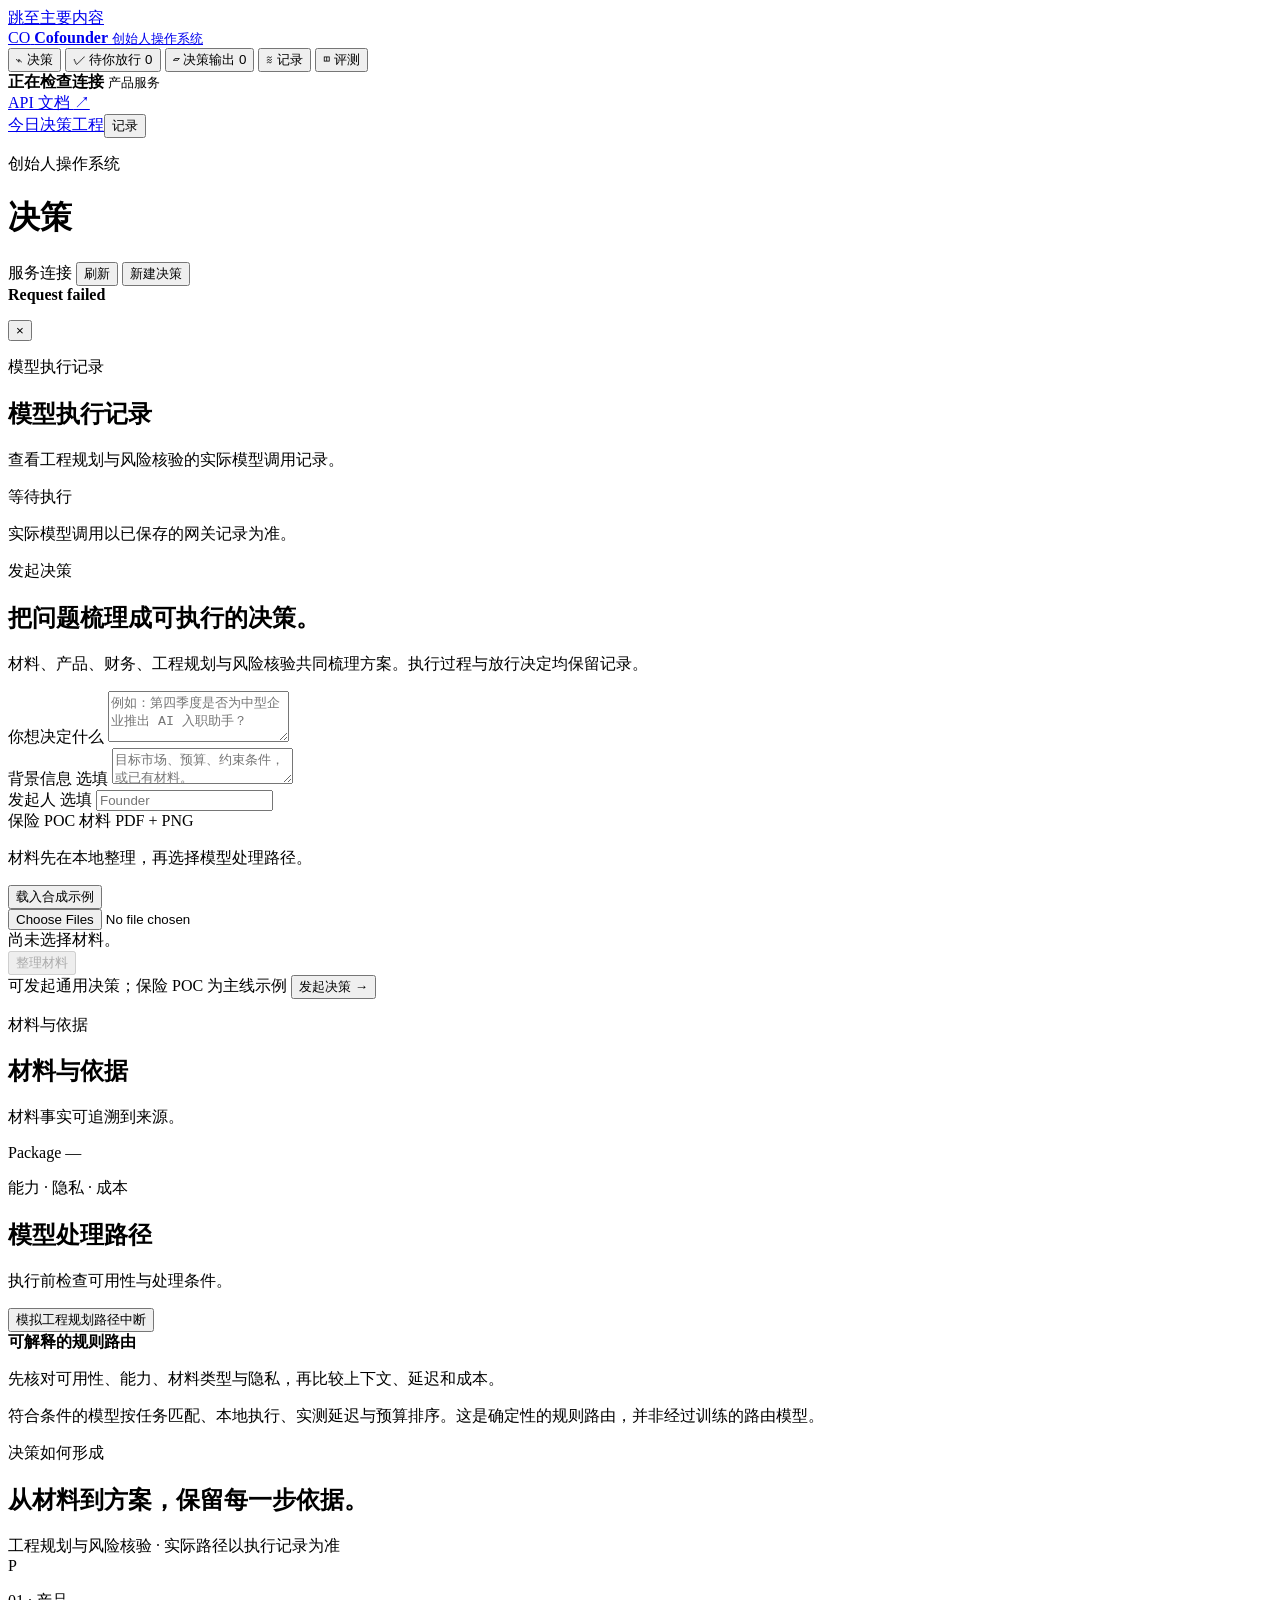
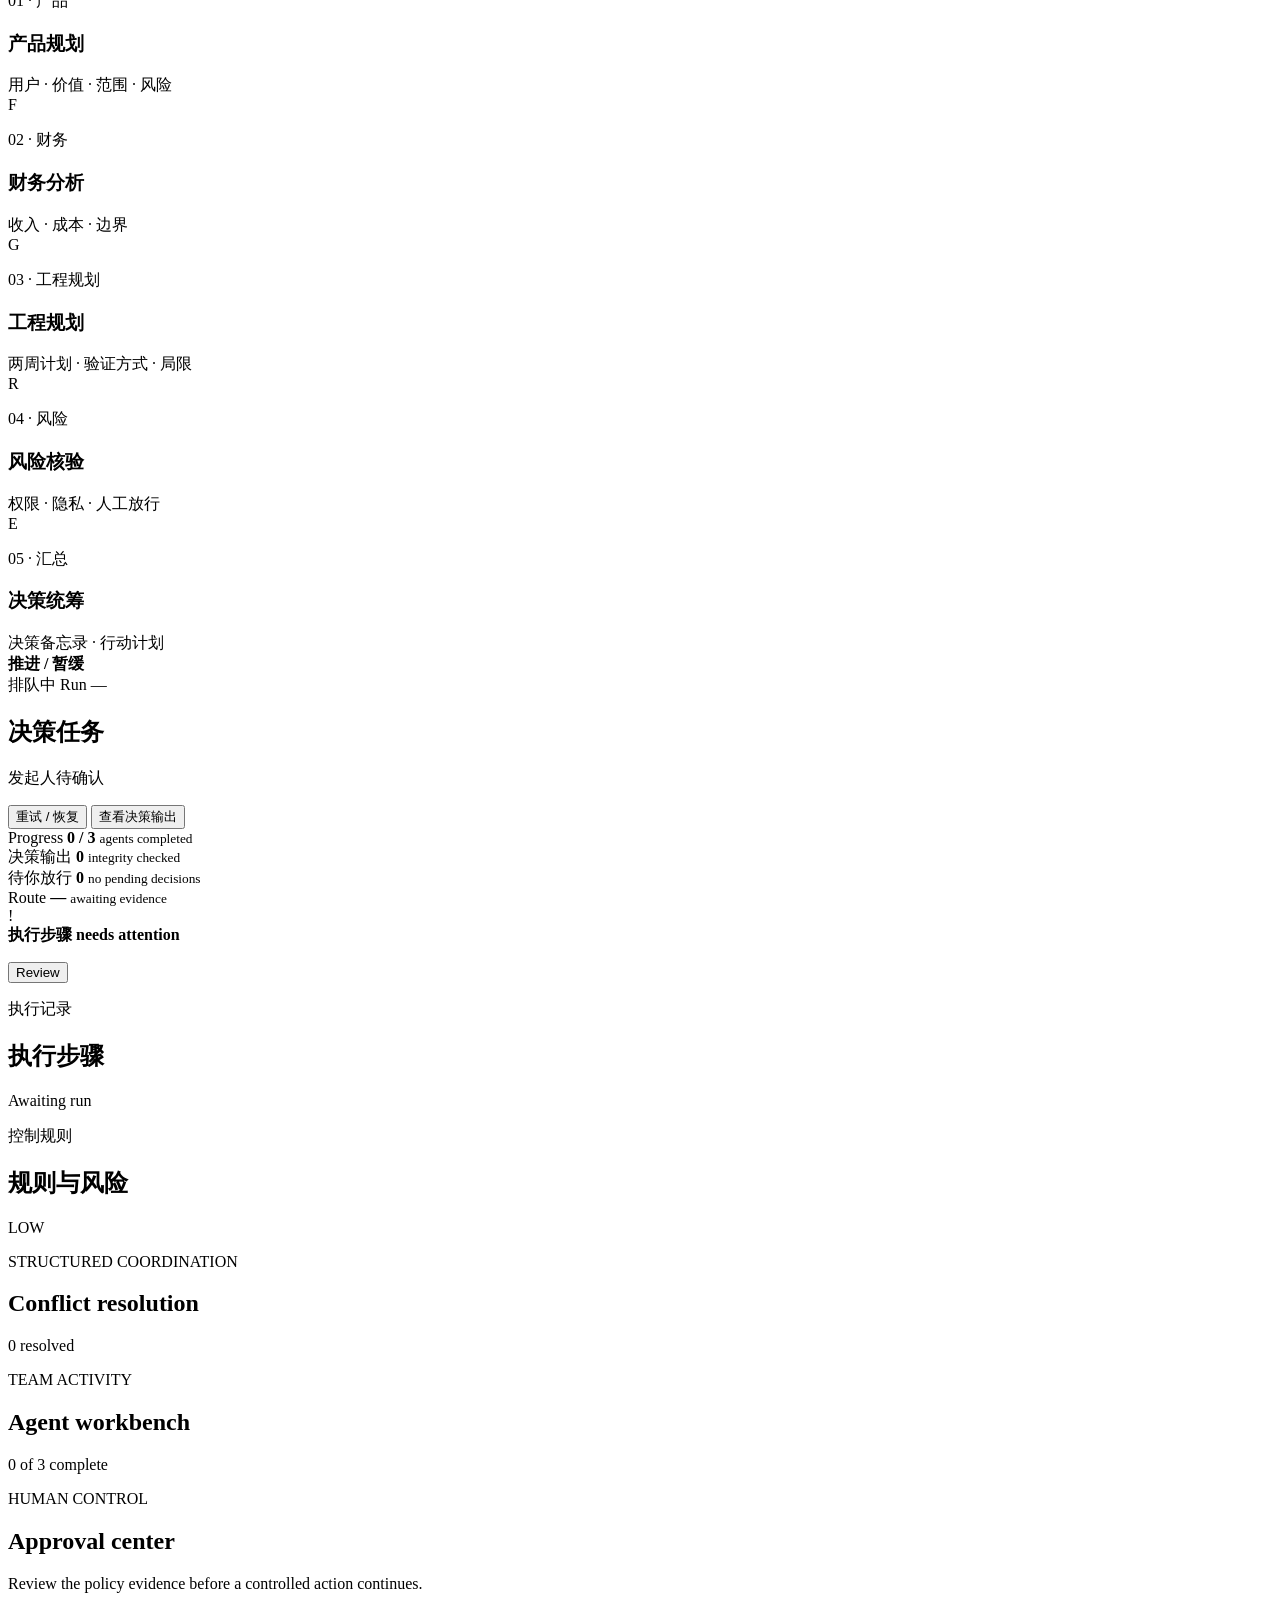
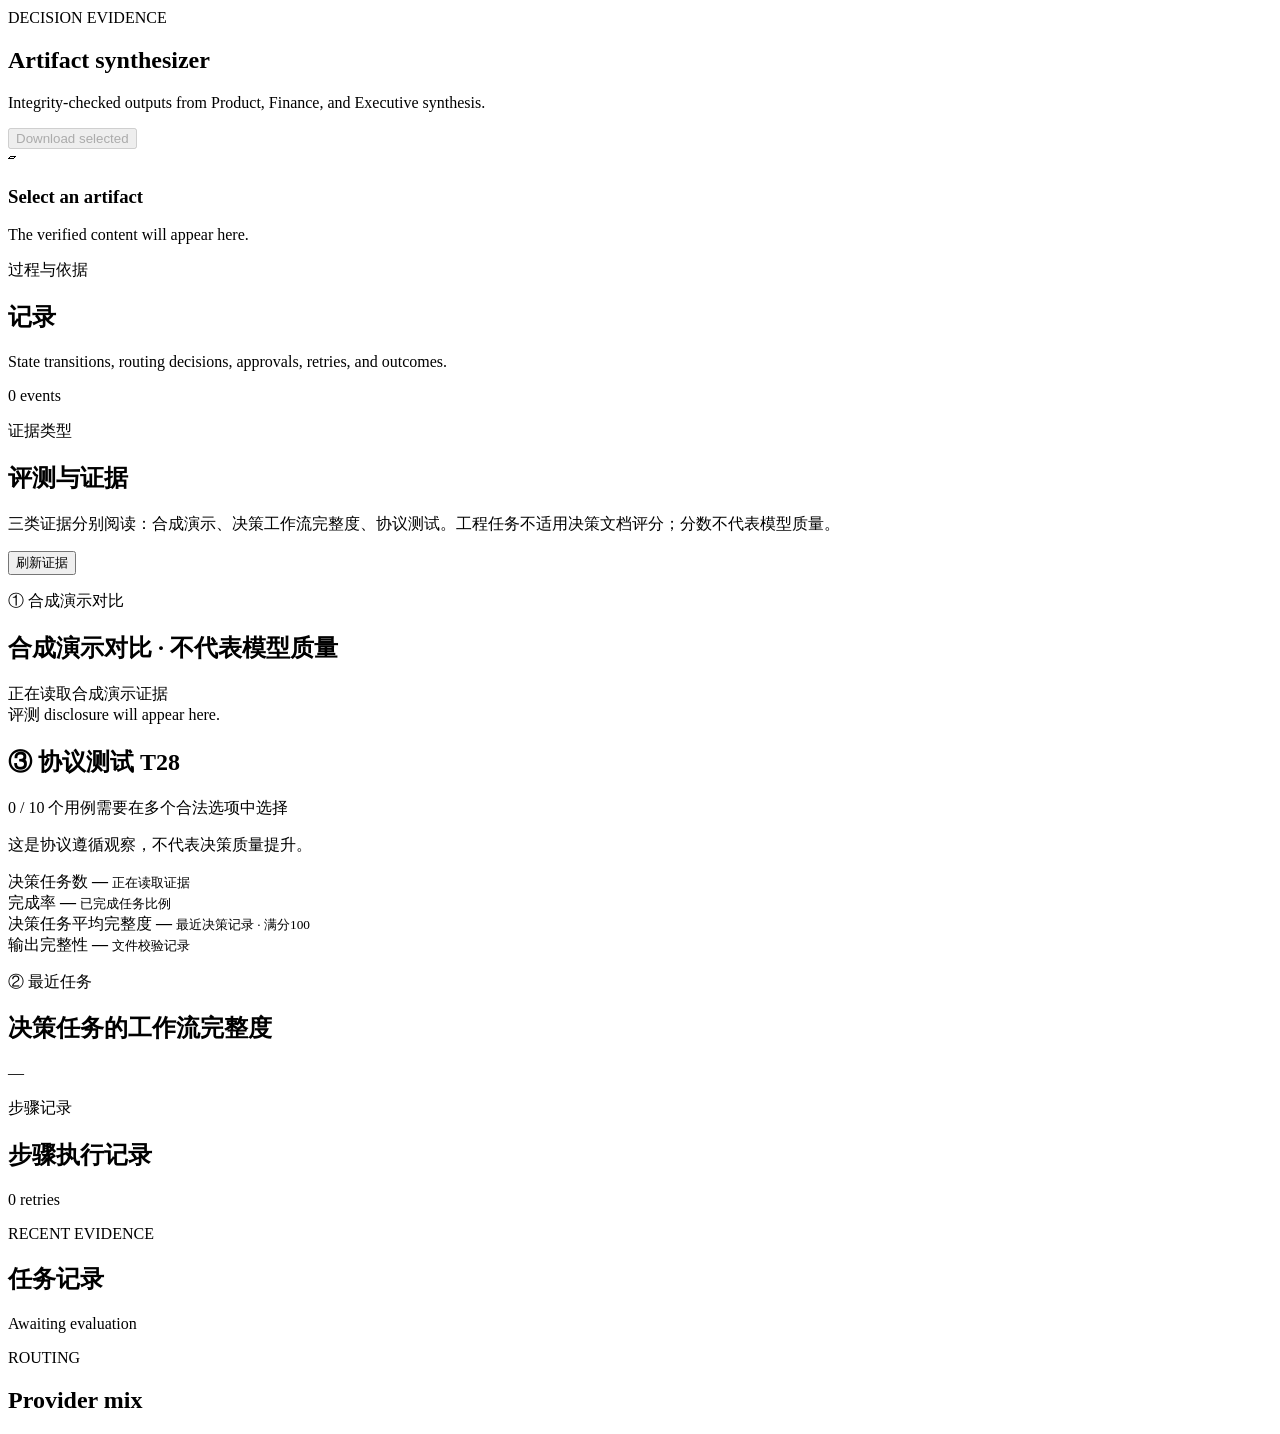
==== commit 96cf7044: "Unify founder UI and correct version review state" ====
--- a/app/ui/static/index.html
+++ b/app/ui/static/index.html
@@ -1,49 +1,51 @@
 <!doctype html>
-<html lang="en">
+<html lang="zh-CN">
   <head>
     <meta charset="utf-8">
     <meta name="viewport" content="width=device-width, initial-scale=1">
     <meta
       name="description"
-      content="Founder Mission Control for CoFounder OS workflows, approvals, artifacts, and audit evidence."
+      content="Cofounder 创始人操作系统：决策、放行、输出与过程记录。"
     >
-    <title>Founder Mission Control · CoFounder OS</title>
-    <link rel="stylesheet" href="/ui/assets/app.css?v=d15-live-proof-2">
-    <script src="/ui/assets/app.js?v=d15-live-proof-2" defer></script>
+    <title>决策 · Cofounder</title>
+    <link rel="stylesheet" href="/ui/assets/app.css?v=ink-paper-1">
+    <script src="/ui/assets/display-state.js" defer></script>
+    <script src="/ui/assets/app.js?v=ink-paper-1" defer></script>
   </head>
   <body>
+    <a class="skip-link" href="#main-content">跳至主要内容</a>
     <div class="app-shell">
-      <aside class="sidebar" aria-label="Mission Control navigation">
-        <a class="brand" href="/ui" aria-label="CoFounder OS Mission Control">
+      <aside class="sidebar" aria-label="创始人操作系统 navigation">
+        <a class="brand" href="/ui" aria-label="Cofounder 创始人操作系统">
           <span class="brand-mark" aria-hidden="true">CO</span>
           <span>
-            <strong>CoFounder OS</strong>
-            <small>Mission Control</small>
+            <strong>Cofounder</strong>
+            <small>创始人操作系统</small>
           </span>
         </a>
 
         <nav class="nav-list" aria-label="Workspace">
           <button class="nav-item is-active" type="button" data-view-target="mission">
             <span class="nav-icon" aria-hidden="true">⌁</span>
-            Mission
+            决策
           </button>
           <button class="nav-item" type="button" data-view-target="approvals">
             <span class="nav-icon" aria-hidden="true">✓</span>
-            Approvals
+            待你放行
             <span class="nav-count is-hidden" id="approval-count">0</span>
           </button>
           <button class="nav-item" type="button" data-view-target="artifacts">
             <span class="nav-icon" aria-hidden="true">▱</span>
-            Artifacts
+            决策输出
             <span class="nav-count is-hidden" id="artifact-count">0</span>
           </button>
           <button class="nav-item" type="button" data-view-target="audit">
             <span class="nav-icon" aria-hidden="true">≋</span>
-            Audit trail
+            记录
           </button>
           <button class="nav-item" type="button" data-view-target="evaluation">
             <span class="nav-icon" aria-hidden="true">◫</span>
-            Evaluation
+            评测
           </button>
         </nav>
 
@@ -51,32 +53,33 @@
           <div class="system-state" id="system-state">
             <span class="system-dot" aria-hidden="true"></span>
             <span>
-              <strong id="system-state-label">Checking system</strong>
-              <small id="system-state-detail">Product API</small>
+              <strong id="system-state-label">正在检查连接</strong>
+              <small id="system-state-detail">产品服务</small>
             </span>
           </div>
           <a class="text-link" href="/docs" target="_blank" rel="noreferrer">
-            API documentation <span aria-hidden="true">↗</span>
+            API 文档 <span aria-hidden="true">↗</span>
           </a>
         </div>
       </aside>
 
-      <main class="main">
+      <main class="main" id="main-content" tabindex="-1">
+        <nav class="workspace-switcher" aria-label="工作区"><a href="/" data-engineering-link>今日</a><a href="/ui" aria-current="page">决策</a><a href="/ui/engineering" data-engineering-link>工程</a><button type="button" data-view-target="audit">记录</button></nav>
         <header class="topbar">
           <div>
-            <p class="eyebrow">FOUNDER WORKSPACE</p>
-            <h1 id="view-title">Mission</h1>
+            <p class="eyebrow">创始人操作系统</p>
+            <h1 id="view-title" tabindex="-1">决策</h1>
           </div>
           <div class="topbar-actions">
             <span class="environment-badge">
               <span class="environment-dot" aria-hidden="true"></span>
-              Live API
+              服务连接
             </span>
             <button class="button button-quiet is-hidden" id="refresh-run" type="button">
-              Refresh
+              刷新
             </button>
             <button class="button button-secondary" id="new-mission" type="button">
-              New mission
+              新建决策
             </button>
           </div>
         </header>
@@ -97,54 +100,53 @@
           >
             <div class="live-execution-heading">
               <div>
-                <p class="eyebrow">D15 · VERIFIED MODEL EXECUTION</p>
-                <h2 id="live-execution-title">Live Agent Execution</h2>
+                <p class="eyebrow">模型执行记录</p>
+                <h2 id="live-execution-title">模型执行记录</h2>
                 <p id="live-execution-summary">
-                  Gateway evidence for the two LLM-backed specialist Agents.
+                  查看工程规划与风险核验的实际模型调用记录。
                 </p>
               </div>
               <div class="live-execution-verdict" id="live-execution-verdict">
-                Awaiting execution
+                等待执行
               </div>
             </div>
             <div class="live-execution-grid" id="live-execution-grid"></div>
             <p class="live-execution-disclosure" id="live-execution-disclosure">
-              Only persisted Gateway metadata can mark an Agent LIVE.
+              实际模型调用以已保存的网关记录为准。
             </p>
           </section>
 
           <section class="composer" id="mission-composer" aria-labelledby="composer-title">
             <div class="composer-copy">
-              <p class="eyebrow accent">NEW FOUNDER MISSION</p>
-              <h2 id="composer-title">Turn a hard decision into an executable plan.</h2>
+              <p class="eyebrow accent">发起决策</p>
+              <h2 id="composer-title">把问题梳理成可执行的决策。</h2>
               <p>
-                Evidence, Product, Finance, Engineering, Risk, and Verification
-                agents build one governed case. Every decision leaves evidence.
+                材料、产品、财务、工程规划与风险核验共同梳理方案。执行过程与放行决定均保留记录。
               </p>
             </div>
             <form class="mission-form" id="mission-form">
-              <label for="objective">Mission or decision</label>
+              <label for="objective">你想决定什么</label>
               <textarea
                 id="objective"
                 name="objective"
                 rows="3"
                 maxlength="2000"
                 required
-                placeholder="Should we launch an AI onboarding copilot for mid-market SaaS teams in Q4?"
+                placeholder="例如：第四季度是否为中型企业推出 AI 入职助手？"
               ></textarea>
               <div class="form-grid">
                 <div>
-                  <label for="context">Context <span>optional</span></label>
+                  <label for="context">背景信息 <span>选填</span></label>
                   <textarea
                     id="context"
                     name="context"
                     rows="2"
                     maxlength="20000"
-                    placeholder="Target market, budget, constraints, or evidence the team should consider."
+                    placeholder="目标市场、预算、约束条件，或已有材料。"
                   ></textarea>
                 </div>
                 <div>
-                  <label for="owner">Mission owner <span>optional</span></label>
+                  <label for="owner">发起人 <span>选填</span></label>
                   <input
                     id="owner"
                     name="owner"
@@ -158,11 +160,11 @@
               <div class="evidence-uploader">
                 <div class="uploader-heading">
                   <div>
-                    <label for="evidence-files">Insurance POC evidence <span>PDF + PNG</span></label>
-                    <p>Files are normalized locally before any model route is selected.</p>
+                    <label for="evidence-files">保险 POC 材料 <span>PDF + PNG</span></label>
+                    <p>材料先在本地整理，再选择模型处理路径。</p>
                   </div>
                   <button class="button button-quiet" id="load-poc-fixture" type="button">
-                    Load stable demo
+                    载入合成示例
                   </button>
                 </div>
                 <input
@@ -173,18 +175,18 @@
                   multiple
                 >
                 <div class="attachment-list" id="attachment-list">
-                  <span>No evidence files selected.</span>
+                  <span>尚未选择材料。</span>
                 </div>
                 <button class="button button-secondary preview-evidence" id="preview-evidence" type="button" disabled>
-                  Build Evidence Package
+                  整理材料
                 </button>
               </div>
               <div class="form-actions">
                 <span class="form-hint" id="form-hint">
-                  Generic missions remain available · Insurance POC is the primary demo
+                  可发起通用决策；保险 POC 为主线示例
                 </span>
                 <button class="button button-primary" id="launch-mission" type="submit">
-                  <span>Launch mission</span>
+                  <span>发起决策</span>
                   <span aria-hidden="true">→</span>
                 </button>
               </div>
@@ -194,9 +196,9 @@
           <section class="evidence-board is-hidden" id="evidence-board" aria-labelledby="evidence-board-title">
             <div class="section-heading">
               <div>
-                <p class="eyebrow accent">MULTIMODAL EVIDENCE</p>
-                <h2 id="evidence-board-title">Evidence Board</h2>
-                <p id="evidence-board-summary">Source-linked facts ready for governed routing.</p>
+                <p class="eyebrow accent">材料与依据</p>
+                <h2 id="evidence-board-title">材料与依据</h2>
+                <p id="evidence-board-summary">材料事实可追溯到来源。</p>
               </div>
               <span class="subtle-label" id="evidence-package-id">Package —</span>
             </div>
@@ -208,20 +210,20 @@
           <section class="routing-board is-hidden" id="routing-board" aria-labelledby="routing-board-title">
             <div class="section-heading">
               <div>
-                <p class="eyebrow">CAPABILITY · PRIVACY · COST</p>
-                <h2 id="routing-board-title">Routing Decisions</h2>
-                <p id="routing-board-summary">Measured health and adaptive scores before execution.</p>
+                <p class="eyebrow">能力 · 隐私 · 成本</p>
+                <h2 id="routing-board-title">模型处理路径</h2>
+                <p id="routing-board-summary">执行前检查可用性与处理条件。</p>
               </div>
               <button class="button button-secondary" id="simulate-route-fallback" type="button">
-                Simulate Engineering route outage
+                模拟工程规划路径中断
               </button>
             </div>
             <div class="routing-policy" id="routing-policy">
               <div>
-                <strong>Adaptive explainable router</strong>
-                <p>Hard filters run before ranking: availability and health → capability → modality → privacy and cloud eligibility → context → latency → cost.</p>
-              </div>
-              <p>Eligible candidates receive transparent scores for semantic depth, specialist fit, locality, measured latency, and budget headroom. This is adaptive policy routing—not a trained or learned Router.</p>
+                <strong>可解释的规则路由</strong>
+                <p>先核对可用性、能力、材料类型与隐私，再比较上下文、延迟和成本。</p>
+              </div>
+              <p>符合条件的模型按任务匹配、本地执行、实测延迟与预算排序。这是确定性的规则路由，并非经过训练的路由模型。</p>
             </div>
             <div class="routing-grid" id="routing-grid"></div>
             <div class="routing-disclosure" id="routing-disclosure"></div>
@@ -230,54 +232,54 @@
           <section class="empty-overview" id="empty-overview" aria-labelledby="overview-title">
             <div class="section-heading">
               <div>
-                <p class="eyebrow">HOW THE SYSTEM MOVES</p>
-                <h2 id="overview-title">Specialists, evidence, and one governed decision.</h2>
-              </div>
-              <span class="subtle-label">D15 · 2 LIVE LLM SPECIALISTS</span>
+                <p class="eyebrow">决策如何形成</p>
+                <h2 id="overview-title">从材料到方案，保留每一步依据。</h2>
+              </div>
+              <span class="subtle-label">工程规划与风险核验 · 实际路径以执行记录为准</span>
             </div>
             <div class="system-map">
               <article class="map-card product">
                 <span class="agent-monogram">P</span>
                 <div>
-                  <p>01 · DISCOVERY</p>
-                  <h3>Product Agent</h3>
-                  <span>Users · value · scope · risks</span>
+                  <p>01 · 产品</p>
+                  <h3>产品规划</h3>
+                  <span>用户 · 价值 · 范围 · 风险</span>
                 </div>
               </article>
               <article class="map-card finance">
                 <span class="agent-monogram">F</span>
                 <div>
-                  <p>02 · ECONOMICS</p>
-                  <h3>Finance Agent</h3>
-                  <span>Revenue · costs · thresholds</span>
+                  <p>02 · 财务</p>
+                  <h3>财务分析</h3>
+                  <span>收入 · 成本 · 边界</span>
                 </div>
               </article>
               <article class="map-card engineering">
                 <span class="agent-monogram">G</span>
                 <div>
-                  <p>03 · DELIVERY · LIVE LLM</p>
-                  <h3>Engineering Agent</h3>
-                  <span>Two-week plan · validation · limitations</span>
+                  <p>03 · 工程规划</p>
+                  <h3>工程规划</h3>
+                  <span>两周计划 · 验证方式 · 局限</span>
                 </div>
               </article>
               <article class="map-card risk">
                 <span class="agent-monogram">R</span>
                 <div>
-                  <p>04 · GOVERNANCE · LIVE LLM</p>
-                  <h3>Risk Agent</h3>
-                  <span>Authority · privacy · human review</span>
+                  <p>04 · 风险</p>
+                  <h3>风险核验</h3>
+                  <span>权限 · 隐私 · 人工放行</span>
                 </div>
               </article>
               <article class="map-card executive">
                 <span class="agent-monogram">E</span>
                 <div>
-                  <p>05 · SYNTHESIS</p>
-                  <h3>Executive Orchestrator</h3>
-                  <span>Decision memo · action plan</span>
+                  <p>05 · 汇总</p>
+                  <h3>决策统筹</h3>
+                  <span>决策备忘录 · 行动计划</span>
                 </div>
               </article>
               <div class="map-join" aria-hidden="true">
-                <span></span><span></span><strong>GO / NO-GO</strong>
+                <span></span><span></span><strong>推进 / 暂缓</strong>
               </div>
             </div>
           </section>
@@ -286,18 +288,18 @@
             <article class="run-hero">
               <div class="run-hero-main">
                 <div class="hero-kicker">
-                  <span class="status-pill" id="run-status">Queued</span>
+                  <span class="status-pill" id="run-status">排队中</span>
                   <span id="run-short-id">Run —</span>
                 </div>
-                <h2 id="run-objective">Founder mission</h2>
-                <p id="run-owner">Owned by Founder</p>
+                <h2 id="run-objective">决策任务</h2>
+                <p id="run-owner">发起人待确认</p>
               </div>
               <div class="run-hero-actions">
                 <button class="button button-secondary" id="retry-run" type="button">
-                  Retry / recover
+                  重试 / 恢复
                 </button>
                 <button class="button button-primary" id="view-result" type="button">
-                  View decision bundle
+                  查看决策输出
                 </button>
               </div>
             </article>
@@ -309,12 +311,12 @@
                 <small id="progress-detail">agents completed</small>
               </article>
               <article class="metric">
-                <span>Artifacts</span>
+                <span>决策输出</span>
                 <strong id="artifact-metric">0</strong>
                 <small>integrity checked</small>
               </article>
               <article class="metric">
-                <span>Approvals</span>
+                <span>待你放行</span>
                 <strong id="approval-metric">0</strong>
                 <small id="approval-detail">no pending decisions</small>
               </article>
@@ -328,7 +330,7 @@
             <div class="run-notice is-hidden" id="run-notice">
               <span class="notice-icon" aria-hidden="true">!</span>
               <div>
-                <strong id="notice-title">Workflow needs attention</strong>
+                <strong id="notice-title">执行步骤 needs attention</strong>
                 <p id="notice-body"></p>
               </div>
               <button class="button button-small" id="notice-action" type="button">Review</button>
@@ -338,8 +340,8 @@
               <section class="panel workflow-panel" aria-labelledby="workflow-title">
                 <div class="panel-heading">
                   <div>
-                    <p class="eyebrow">LIVE EXECUTION</p>
-                    <h2 id="workflow-title">Workflow</h2>
+                    <p class="eyebrow">执行记录</p>
+                    <h2 id="workflow-title">执行步骤</h2>
                   </div>
                   <span class="panel-meta" id="workflow-updated">Awaiting run</span>
                 </div>
@@ -349,8 +351,8 @@
               <aside class="panel policy-panel" aria-labelledby="policy-title">
                 <div class="panel-heading">
                   <div>
-                    <p class="eyebrow">GUARDRAILS</p>
-                    <h2 id="policy-title">Policy & risk</h2>
+                    <p class="eyebrow">控制规则</p>
+                    <h2 id="policy-title">规则与风险</h2>
                   </div>
                   <span class="risk-badge risk-low" id="risk-badge">LOW</span>
                 </div>
@@ -419,8 +421,8 @@
         <section class="view" id="audit-view" data-view="audit">
           <div class="section-heading">
             <div>
-              <p class="eyebrow">APPEND-ONLY EVIDENCE</p>
-              <h2>Audit trail</h2>
+              <p class="eyebrow">过程与依据</p>
+              <h2>记录</h2>
               <p>State transitions, routing decisions, approvals, retries, and outcomes.</p>
             </div>
             <span class="subtle-label" id="audit-count">0 events</span>
@@ -431,52 +433,52 @@
         <section class="view" id="evaluation-view" data-view="evaluation">
           <div class="section-heading">
             <div>
-              <p class="eyebrow">DETERMINISTIC EVIDENCE</p>
-              <h2>Evaluation dashboard</h2>
+              <p class="eyebrow">证据类型</p>
+              <h2>评测与证据</h2>
               <p>
-                Repeatable quality scores from persisted workflow, artifact,
-                governance, routing, and audit records.
+                三类证据分别阅读：合成演示、决策工作流完整度、协议测试。工程任务不适用决策文档评分；分数不代表模型质量。
               </p>
             </div>
             <button class="button button-secondary" id="refresh-evaluation" type="button">
-              Refresh evaluation
+              刷新证据
             </button>
           </div>
 
           <section class="panel demo-comparison" aria-labelledby="demo-comparison-title">
             <div class="panel-heading">
               <div>
-                <p class="eyebrow">INSURANCE POC · SMALL SAMPLE</p>
-                <h2 id="demo-comparison-title">Baseline vs CoFounder OS</h2>
-              </div>
-              <span class="panel-meta" id="demo-evaluation-sample">Loading demo evaluation</span>
+                <p class="eyebrow">① 合成演示对比</p>
+                <h2 id="demo-comparison-title">合成演示对比 · 不代表模型质量</h2>
+              </div>
+              <span class="panel-meta" id="demo-evaluation-sample">正在读取合成演示证据</span>
             </div>
             <div class="demo-strategy-grid" id="demo-strategy-grid"></div>
             <div class="demo-evaluation-disclosure" id="demo-evaluation-disclosure">
-              Evaluation disclosure will appear here.
-            </div>
-          </section>
-
-          <div class="metric-grid evaluation-metrics" aria-label="Evaluation summary">
+              评测 disclosure will appear here.
+            </div>
+          </section>
+
+          <section class="panel protocol-evidence"><h2>③ 协议测试 T28</h2><p>0 / 10 个用例需要在多个合法选项中选择</p><p>这是协议遵循观察，不代表决策质量提升。</p></section>
+          <div class="metric-grid evaluation-metrics" aria-label="评测 summary">
             <article class="metric">
-              <span>Evaluated runs</span>
+              <span>决策任务数</span>
               <strong id="evaluation-run-count">—</strong>
-              <small id="evaluation-run-detail">loading evidence</small>
+              <small id="evaluation-run-detail">正在读取证据</small>
             </article>
             <article class="metric">
-              <span>Completion</span>
+              <span>完成率</span>
               <strong id="evaluation-completion">—</strong>
-              <small>terminal success rate</small>
+              <small>已完成任务比例</small>
             </article>
             <article class="metric">
-              <span>Average score</span>
+              <span>决策任务平均完整度</span>
               <strong id="evaluation-average">—</strong>
-              <small>weighted out of 100</small>
+              <small>最近决策记录 · 满分100</small>
             </article>
             <article class="metric">
-              <span>Artifact integrity</span>
+              <span>输出完整性</span>
               <strong id="evaluation-integrity">—</strong>
-              <small>checksum evidence</small>
+              <small>文件校验记录</small>
             </article>
           </div>
 
@@ -484,8 +486,8 @@
             <section class="panel evaluation-score-panel" aria-labelledby="evaluation-latest-title">
               <div class="panel-heading">
                 <div>
-                  <p class="eyebrow">LATEST RUN</p>
-                  <h2 id="evaluation-latest-title">Quality score</h2>
+                  <p class="eyebrow">② 最近任务</p>
+                  <h2 id="evaluation-latest-title">决策任务的工作流完整度</h2>
                 </div>
                 <span class="evaluation-grade grade-attention" id="evaluation-grade">—</span>
               </div>
@@ -495,8 +497,8 @@
             <section class="panel evaluation-agents-panel" aria-labelledby="evaluation-agents-title">
               <div class="panel-heading">
                 <div>
-                  <p class="eyebrow">RELIABILITY</p>
-                  <h2 id="evaluation-agents-title">Agent performance</h2>
+                  <p class="eyebrow">步骤记录</p>
+                  <h2 id="evaluation-agents-title">步骤执行记录</h2>
                 </div>
                 <span class="panel-meta" id="evaluation-retries">0 retries</span>
               </div>
@@ -509,7 +511,7 @@
               <div class="panel-heading">
                 <div>
                   <p class="eyebrow">RECENT EVIDENCE</p>
-                  <h2 id="evaluation-runs-title">Run history</h2>
+                  <h2 id="evaluation-runs-title">任务记录</h2>
                 </div>
                 <span class="panel-meta" id="evaluation-updated">Awaiting evaluation</span>
               </div>
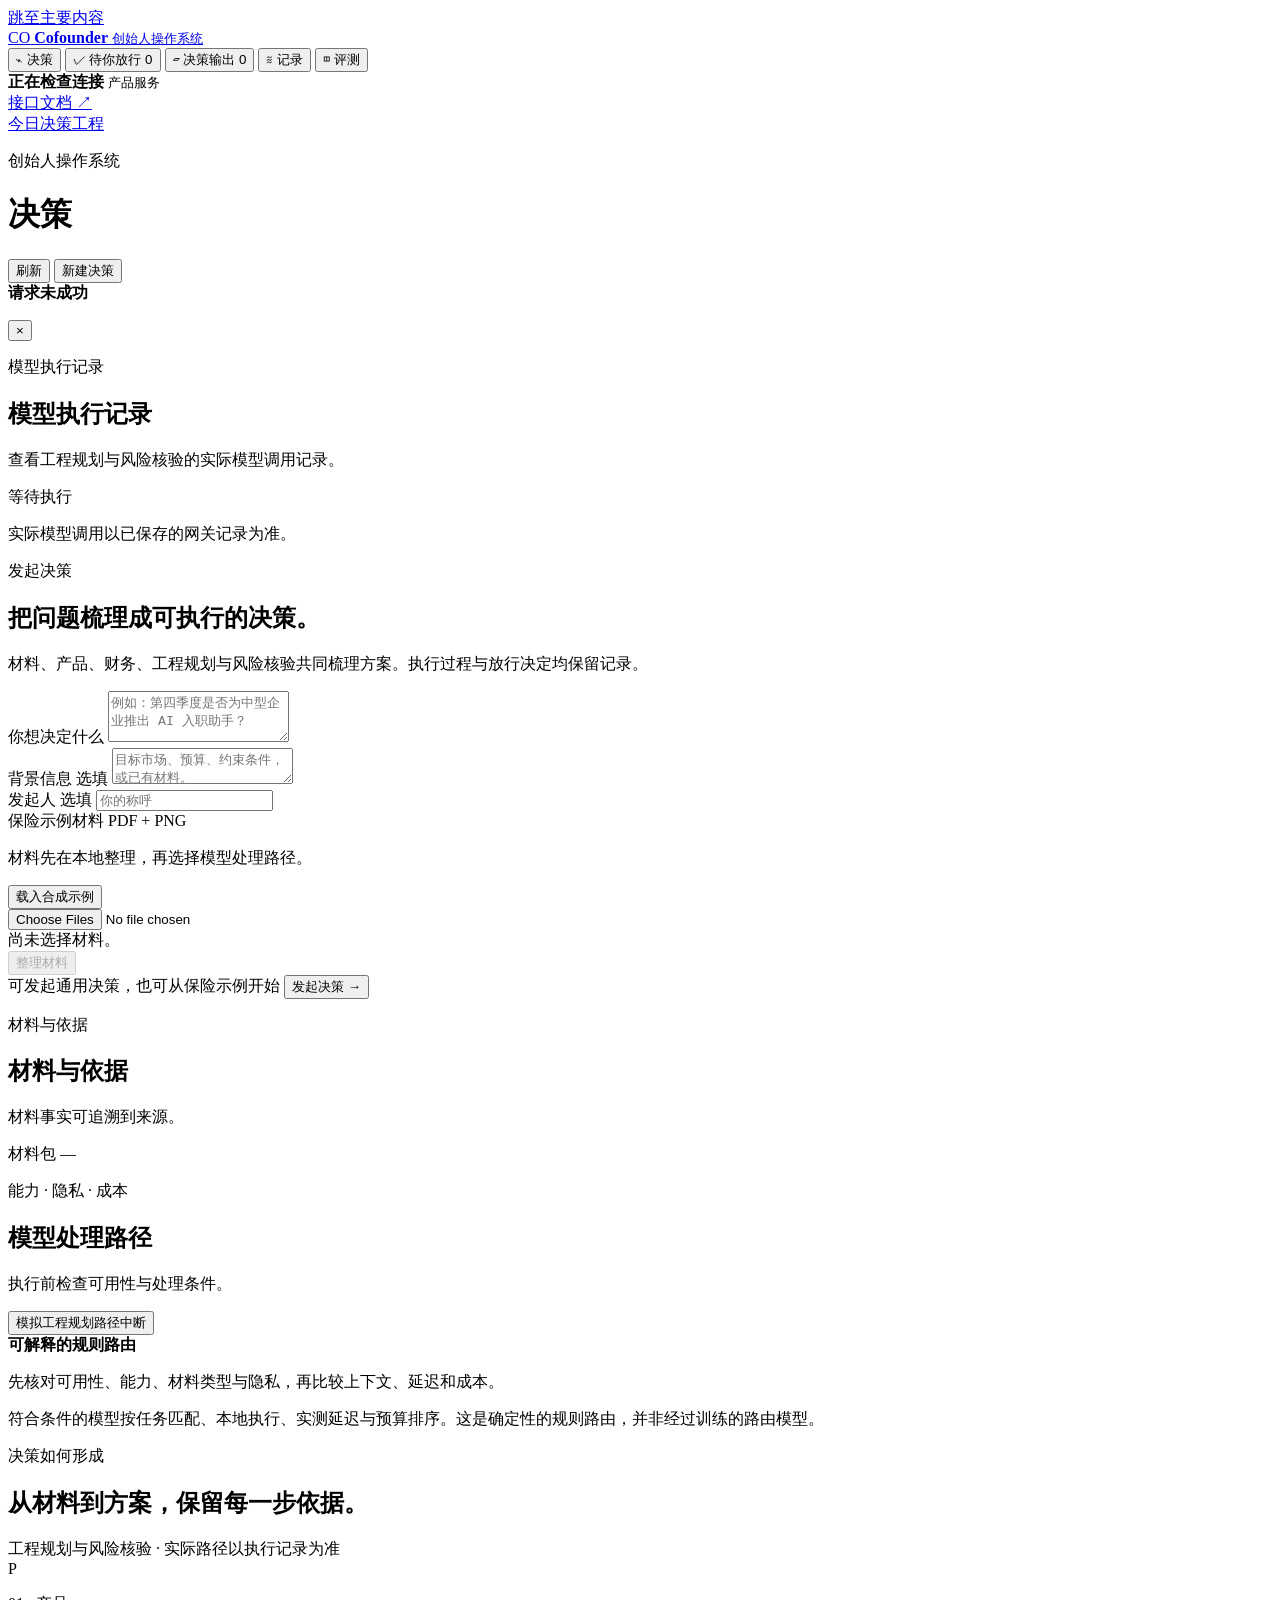
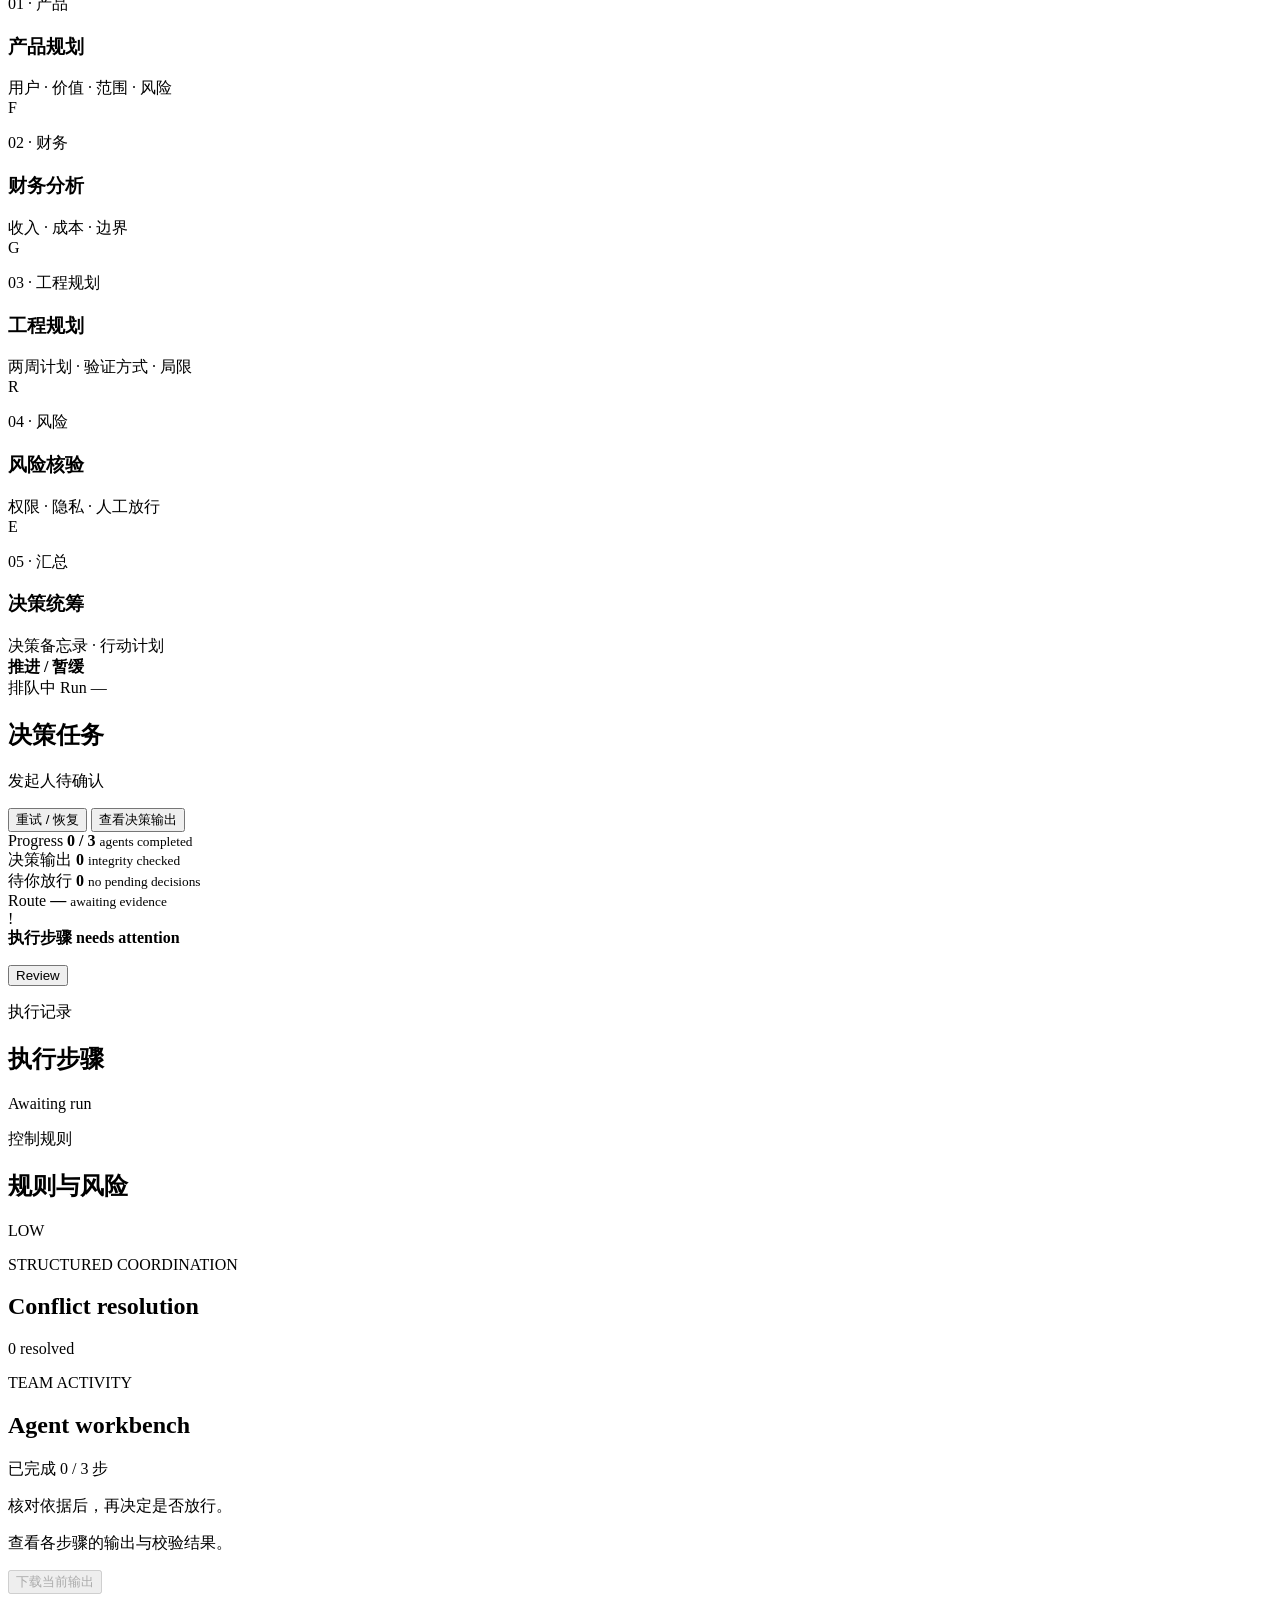
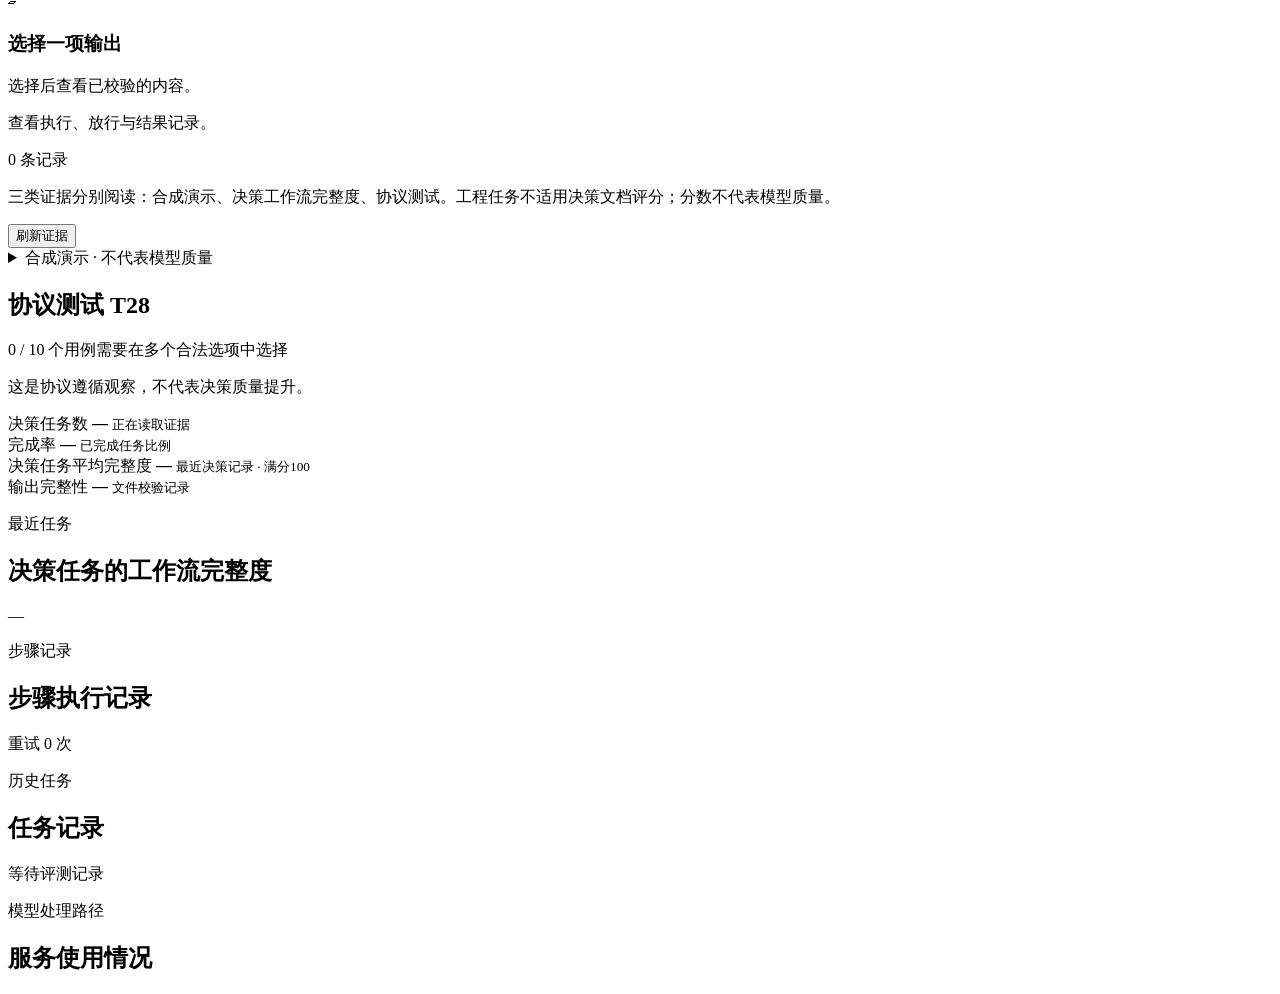
==== commit 50be83f0: "Polish Chinese UI copy and simplify evidence views" ====
--- a/app/ui/static/index.html
+++ b/app/ui/static/index.html
@@ -15,7 +15,7 @@
   <body>
     <a class="skip-link" href="#main-content">跳至主要内容</a>
     <div class="app-shell">
-      <aside class="sidebar" aria-label="创始人操作系统 navigation">
+      <aside class="sidebar" aria-label="创始人操作系统导航">
         <a class="brand" href="/ui" aria-label="Cofounder 创始人操作系统">
           <span class="brand-mark" aria-hidden="true">CO</span>
           <span>
@@ -24,7 +24,7 @@
           </span>
         </a>
 
-        <nav class="nav-list" aria-label="Workspace">
+        <nav class="nav-list" aria-label="决策工作区">
           <button class="nav-item is-active" type="button" data-view-target="mission">
             <span class="nav-icon" aria-hidden="true">⌁</span>
             决策
@@ -58,23 +58,20 @@
             </span>
           </div>
           <a class="text-link" href="/docs" target="_blank" rel="noreferrer">
-            API 文档 <span aria-hidden="true">↗</span>
+            接口文档 <span aria-hidden="true">↗</span>
           </a>
         </div>
       </aside>
 
       <main class="main" id="main-content" tabindex="-1">
-        <nav class="workspace-switcher" aria-label="工作区"><a href="/" data-engineering-link>今日</a><a href="/ui" aria-current="page">决策</a><a href="/ui/engineering" data-engineering-link>工程</a><button type="button" data-view-target="audit">记录</button></nav>
+        <nav class="workspace-switcher" aria-label="工作区"><a href="/" data-engineering-link>今日</a><a href="/ui" aria-current="page">决策</a><a href="/ui/engineering" data-engineering-link>工程</a></nav>
         <header class="topbar">
           <div>
             <p class="eyebrow">创始人操作系统</p>
             <h1 id="view-title" tabindex="-1">决策</h1>
           </div>
           <div class="topbar-actions">
-            <span class="environment-badge">
-              <span class="environment-dot" aria-hidden="true"></span>
-              服务连接
-            </span>
+
             <button class="button button-quiet is-hidden" id="refresh-run" type="button">
               刷新
             </button>
@@ -86,10 +83,10 @@
 
         <div class="alert is-hidden" id="global-alert" role="alert">
           <div>
-            <strong id="alert-title">Request failed</strong>
+            <strong id="alert-title">请求未成功</strong>
             <p id="alert-message"></p>
           </div>
-          <button class="icon-button" id="dismiss-alert" type="button" aria-label="Dismiss alert">×</button>
+          <button class="icon-button" id="dismiss-alert" type="button" aria-label="关闭提示">×</button>
         </div>
 
         <section class="view is-active" id="mission-view" data-view="mission">
@@ -153,14 +150,14 @@
                     type="text"
                     maxlength="200"
                     autocomplete="name"
-                    placeholder="Founder"
+                    placeholder="你的称呼"
                   >
                 </div>
               </div>
               <div class="evidence-uploader">
                 <div class="uploader-heading">
                   <div>
-                    <label for="evidence-files">保险 POC 材料 <span>PDF + PNG</span></label>
+                    <label for="evidence-files">保险示例材料 <span>PDF + PNG</span></label>
                     <p>材料先在本地整理，再选择模型处理路径。</p>
                   </div>
                   <button class="button button-quiet" id="load-poc-fixture" type="button">
@@ -183,7 +180,7 @@
               </div>
               <div class="form-actions">
                 <span class="form-hint" id="form-hint">
-                  可发起通用决策；保险 POC 为主线示例
+                  可发起通用决策，也可从保险示例开始
                 </span>
                 <button class="button button-primary" id="launch-mission" type="submit">
                   <span>发起决策</span>
@@ -200,7 +197,7 @@
                 <h2 id="evidence-board-title">材料与依据</h2>
                 <p id="evidence-board-summary">材料事实可追溯到来源。</p>
               </div>
-              <span class="subtle-label" id="evidence-package-id">Package —</span>
+              <span class="subtle-label" id="evidence-package-id">材料包 —</span>
             </div>
             <div class="evidence-source-strip" id="evidence-source-strip"></div>
             <div class="evidence-board-grid" id="evidence-board-grid"></div>
@@ -377,7 +374,7 @@
                   <p class="eyebrow">TEAM ACTIVITY</p>
                   <h2 id="agents-title">Agent workbench</h2>
                 </div>
-                <span class="subtle-label" id="agent-summary">0 of 3 complete</span>
+                <span class="subtle-label" id="agent-summary">已完成 0 / 3 步</span>
               </div>
               <div class="agent-grid" id="agent-grid"></div>
             </section>
@@ -387,9 +384,8 @@
         <section class="view" id="approvals-view" data-view="approvals">
           <div class="section-heading">
             <div>
-              <p class="eyebrow">HUMAN CONTROL</p>
-              <h2>Approval center</h2>
-              <p>Review the policy evidence before a controlled action continues.</p>
+
+              <p>核对依据后，再决定是否放行。</p>
             </div>
           </div>
           <div id="approval-list"></div>
@@ -398,21 +394,20 @@
         <section class="view" id="artifacts-view" data-view="artifacts">
           <div class="section-heading">
             <div>
-              <p class="eyebrow">DECISION EVIDENCE</p>
-              <h2>Artifact synthesizer</h2>
-              <p>Integrity-checked outputs from Product, Finance, and Executive synthesis.</p>
+
+              <p>查看各步骤的输出与校验结果。</p>
             </div>
             <button class="button button-secondary" id="download-selected" type="button" disabled>
-              Download selected
+              下载当前输出
             </button>
           </div>
           <div class="artifact-layout">
             <div class="artifact-list panel" id="artifact-list"></div>
-            <article class="artifact-viewer panel" id="artifact-viewer">
+            <article class="artifact-viewer panel is-hidden" id="artifact-viewer">
               <div class="artifact-empty">
                 <span aria-hidden="true">▱</span>
-                <h3>Select an artifact</h3>
-                <p>The verified content will appear here.</p>
+                <h3>选择一项输出</h3>
+                <p>选择后查看已校验的内容。</p>
               </div>
             </article>
           </div>
@@ -421,11 +416,10 @@
         <section class="view" id="audit-view" data-view="audit">
           <div class="section-heading">
             <div>
-              <p class="eyebrow">过程与依据</p>
-              <h2>记录</h2>
-              <p>State transitions, routing decisions, approvals, retries, and outcomes.</p>
-            </div>
-            <span class="subtle-label" id="audit-count">0 events</span>
+
+              <p>查看执行、放行与结果记录。</p>
+            </div>
+            <span class="subtle-label" id="audit-count">0 条记录</span>
           </div>
           <div class="audit-list panel" id="audit-list"></div>
         </section>
@@ -433,8 +427,7 @@
         <section class="view" id="evaluation-view" data-view="evaluation">
           <div class="section-heading">
             <div>
-              <p class="eyebrow">证据类型</p>
-              <h2>评测与证据</h2>
+
               <p>
                 三类证据分别阅读：合成演示、决策工作流完整度、协议测试。工程任务不适用决策文档评分；分数不代表模型质量。
               </p>
@@ -444,22 +437,22 @@
             </button>
           </div>
 
-          <section class="panel demo-comparison" aria-labelledby="demo-comparison-title">
+          <details class="panel demo-comparison evidence-disclosure"><summary>合成演示 · 不代表模型质量</summary>
             <div class="panel-heading">
               <div>
-                <p class="eyebrow">① 合成演示对比</p>
+                <p class="eyebrow">合成演示对比</p>
                 <h2 id="demo-comparison-title">合成演示对比 · 不代表模型质量</h2>
               </div>
               <span class="panel-meta" id="demo-evaluation-sample">正在读取合成演示证据</span>
             </div>
             <div class="demo-strategy-grid" id="demo-strategy-grid"></div>
             <div class="demo-evaluation-disclosure" id="demo-evaluation-disclosure">
-              评测 disclosure will appear here.
-            </div>
-          </section>
-
-          <section class="panel protocol-evidence"><h2>③ 协议测试 T28</h2><p>0 / 10 个用例需要在多个合法选项中选择</p><p>这是协议遵循观察，不代表决策质量提升。</p></section>
-          <div class="metric-grid evaluation-metrics" aria-label="评测 summary">
+              正在读取评测说明。
+            </div>
+          </details>
+
+          <section class="panel protocol-evidence"><h2>协议测试 T28</h2><p>0 / 10 个用例需要在多个合法选项中选择</p><p>这是协议遵循观察，不代表决策质量提升。</p></section>
+          <div class="metric-grid evaluation-metrics" aria-label="评测摘要">
             <article class="metric">
               <span>决策任务数</span>
               <strong id="evaluation-run-count">—</strong>
@@ -486,7 +479,7 @@
             <section class="panel evaluation-score-panel" aria-labelledby="evaluation-latest-title">
               <div class="panel-heading">
                 <div>
-                  <p class="eyebrow">② 最近任务</p>
+                  <p class="eyebrow">最近任务</p>
                   <h2 id="evaluation-latest-title">决策任务的工作流完整度</h2>
                 </div>
                 <span class="evaluation-grade grade-attention" id="evaluation-grade">—</span>
@@ -500,7 +493,7 @@
                   <p class="eyebrow">步骤记录</p>
                   <h2 id="evaluation-agents-title">步骤执行记录</h2>
                 </div>
-                <span class="panel-meta" id="evaluation-retries">0 retries</span>
+                <span class="panel-meta" id="evaluation-retries">重试 0 次</span>
               </div>
               <div class="evaluation-bars" id="evaluation-agents"></div>
             </section>
@@ -510,10 +503,10 @@
             <section class="panel evaluation-runs-panel" aria-labelledby="evaluation-runs-title">
               <div class="panel-heading">
                 <div>
-                  <p class="eyebrow">RECENT EVIDENCE</p>
+                  <p class="eyebrow">历史任务</p>
                   <h2 id="evaluation-runs-title">任务记录</h2>
                 </div>
-                <span class="panel-meta" id="evaluation-updated">Awaiting evaluation</span>
+                <span class="panel-meta" id="evaluation-updated">等待评测记录</span>
               </div>
               <div class="evaluation-run-list" id="evaluation-runs"></div>
             </section>
@@ -521,8 +514,8 @@
             <aside class="panel evaluation-providers-panel" aria-labelledby="evaluation-providers-title">
               <div class="panel-heading">
                 <div>
-                  <p class="eyebrow">ROUTING</p>
-                  <h2 id="evaluation-providers-title">Provider mix</h2>
+                  <p class="eyebrow">模型处理路径</p>
+                  <h2 id="evaluation-providers-title">服务使用情况</h2>
                 </div>
               </div>
               <div id="evaluation-providers"></div>
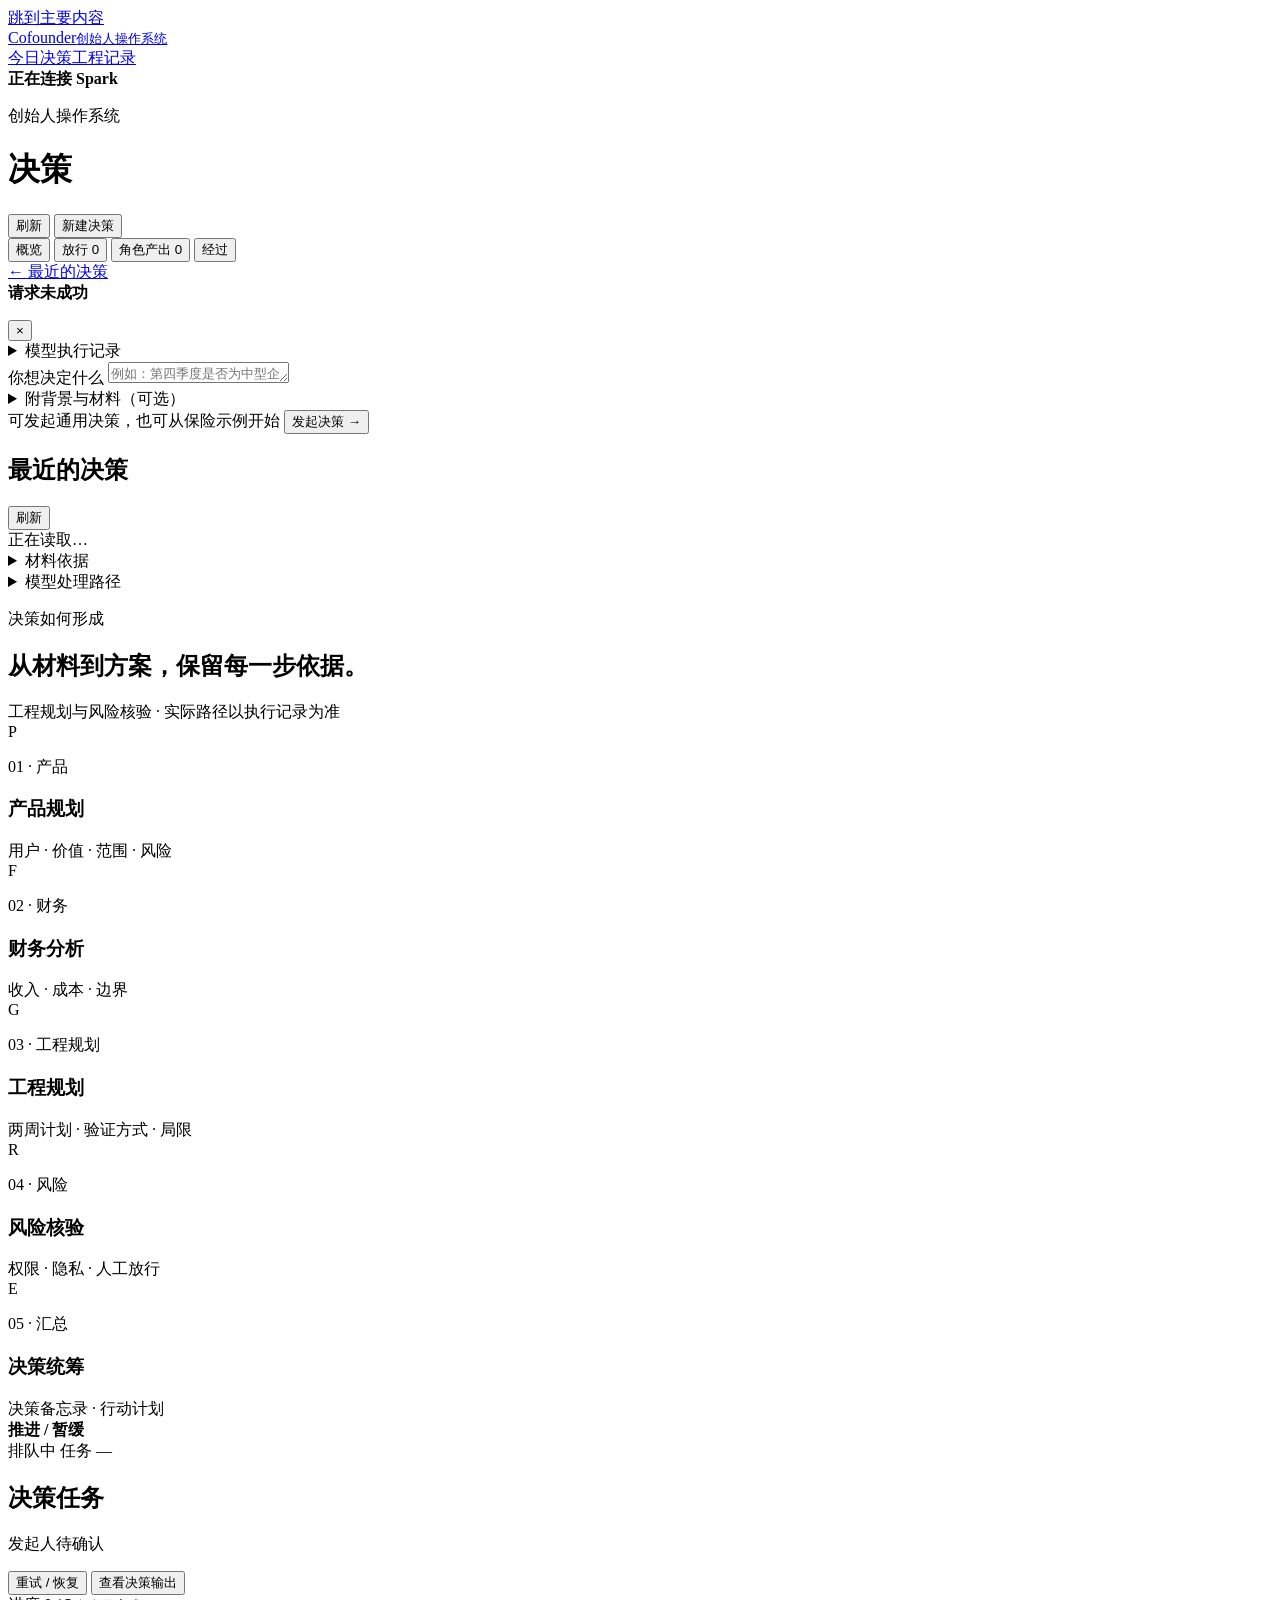
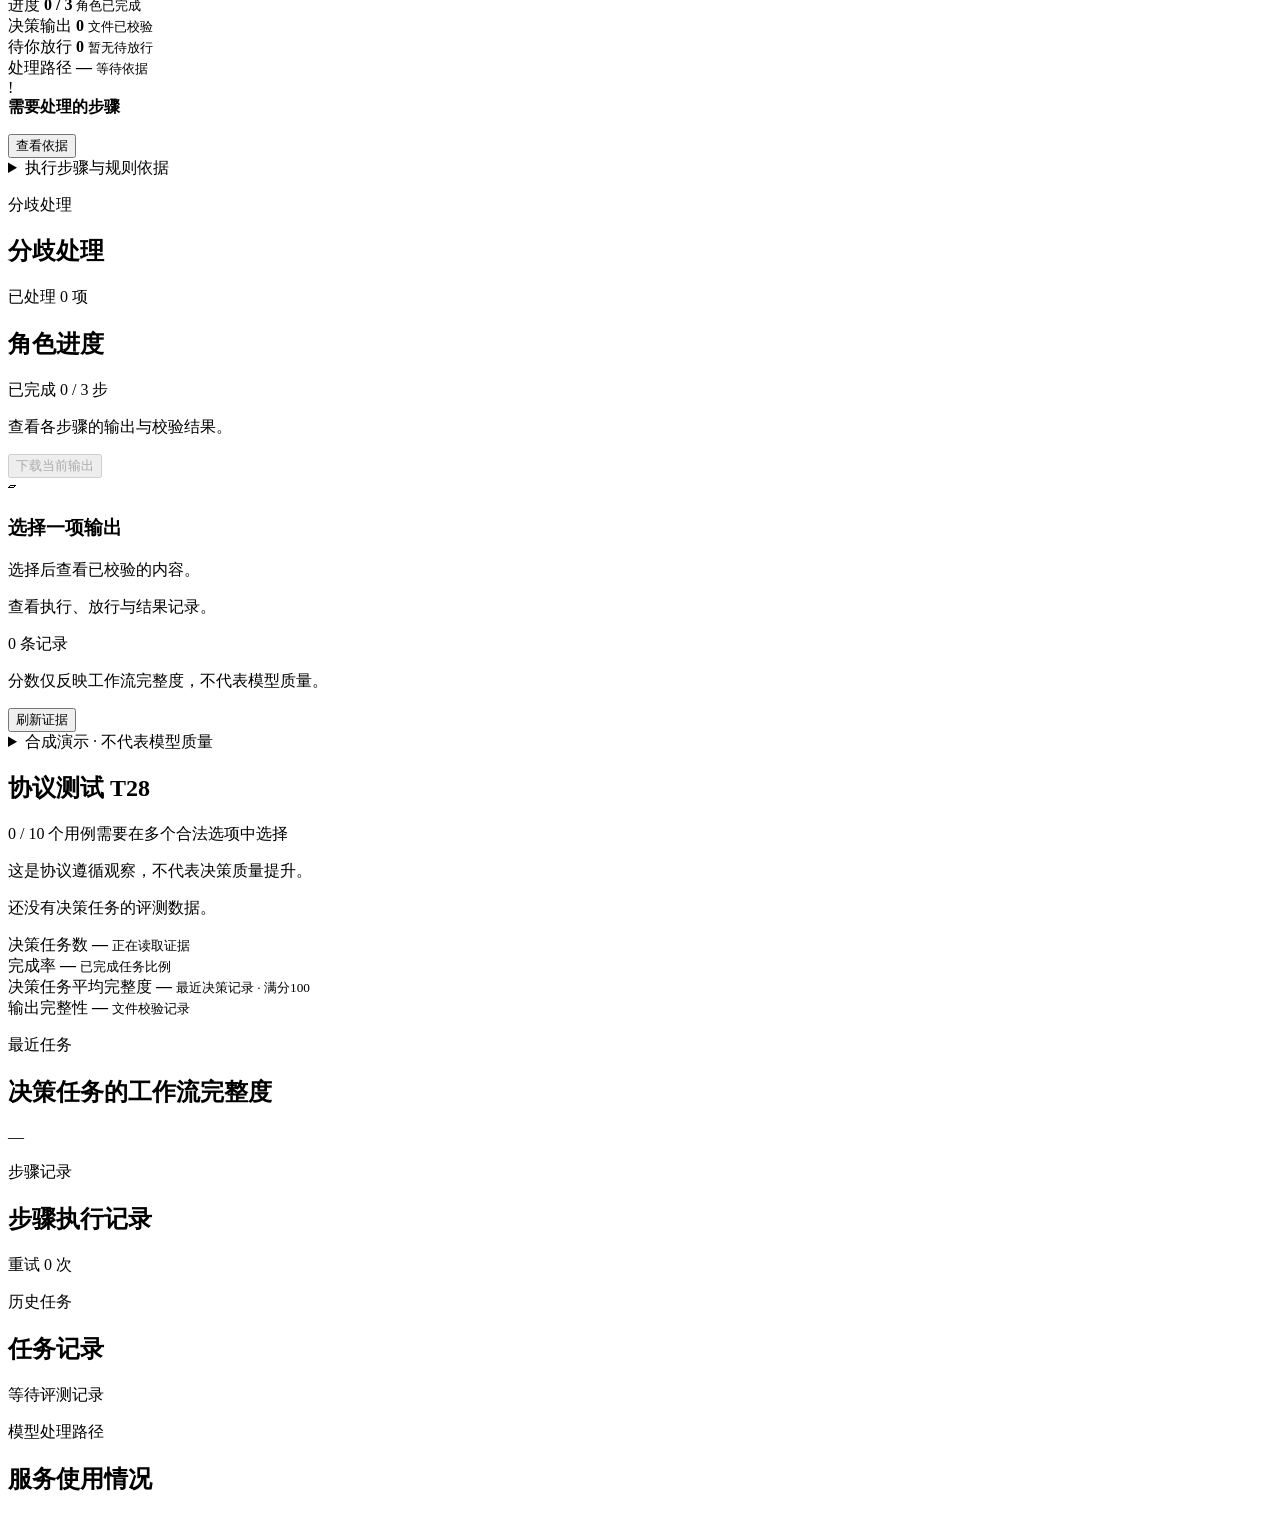
==== commit d8babcc6: "Unify decision UI and recover uncertain actions without replay" ====
--- a/app/ui/static/index.html
+++ b/app/ui/static/index.html
@@ -11,60 +11,20 @@
     <link rel="stylesheet" href="/ui/assets/app.css?v=ink-paper-1">
     <script src="/ui/assets/display-state.js" defer></script>
     <script src="/ui/assets/app.js?v=ink-paper-1" defer></script>
+    <link rel="stylesheet" href="/ui/assets/ink-paper.css">
   </head>
   <body>
-    <a class="skip-link" href="#main-content">跳至主要内容</a>
+    <a class="skip-link" href="#main-content">跳到主要内容</a>
     <div class="app-shell">
-      <aside class="sidebar" aria-label="创始人操作系统导航">
-        <a class="brand" href="/ui" aria-label="Cofounder 创始人操作系统">
-          <span class="brand-mark" aria-hidden="true">CO</span>
-          <span>
-            <strong>Cofounder</strong>
-            <small>创始人操作系统</small>
-          </span>
-        </a>
-
-        <nav class="nav-list" aria-label="决策工作区">
-          <button class="nav-item is-active" type="button" data-view-target="mission">
-            <span class="nav-icon" aria-hidden="true">⌁</span>
-            决策
-          </button>
-          <button class="nav-item" type="button" data-view-target="approvals">
-            <span class="nav-icon" aria-hidden="true">✓</span>
-            待你放行
-            <span class="nav-count is-hidden" id="approval-count">0</span>
-          </button>
-          <button class="nav-item" type="button" data-view-target="artifacts">
-            <span class="nav-icon" aria-hidden="true">▱</span>
-            决策输出
-            <span class="nav-count is-hidden" id="artifact-count">0</span>
-          </button>
-          <button class="nav-item" type="button" data-view-target="audit">
-            <span class="nav-icon" aria-hidden="true">≋</span>
-            记录
-          </button>
-          <button class="nav-item" type="button" data-view-target="evaluation">
-            <span class="nav-icon" aria-hidden="true">◫</span>
-            评测
-          </button>
+      <aside class="sidebar" aria-label="工作区导航">
+        <a class="brand" href="/ui"><span>Cofounder<small>创始人操作系统</small></span></a>
+        <nav class="global-nav" aria-label="主导航">
+          <a class="nav-item" href="/">今日</a><a class="nav-item active" href="/ui" aria-current="page">决策</a><a class="nav-item" href="/#tasks">工程</a><a class="nav-item" href="/#audit">记录</a>
         </nav>
-
-        <div class="sidebar-foot">
-          <div class="system-state" id="system-state">
-            <span class="system-dot" aria-hidden="true"></span>
-            <span>
-              <strong id="system-state-label">正在检查连接</strong>
-              <small id="system-state-detail">产品服务</small>
-            </span>
-          </div>
-          <a class="text-link" href="/docs" target="_blank" rel="noreferrer">
-            接口文档 <span aria-hidden="true">↗</span>
-          </a>
-        </div>
+        <div class="sidebar-foot"><div class="system-state" id="system-state"><span class="system-dot" aria-hidden="true"></span><span><strong id="system-state-label">正在连接 Spark</strong><small id="system-state-detail" class="is-hidden"></small></span></div></div>
       </aside>
 
       <main class="main" id="main-content" tabindex="-1">
-        <nav class="workspace-switcher" aria-label="工作区"><a href="/" data-engineering-link>今日</a><a href="/ui" aria-current="page">决策</a><a href="/ui/engineering" data-engineering-link>工程</a></nav>
         <header class="topbar">
           <div>
             <p class="eyebrow">创始人操作系统</p>
@@ -81,6 +41,13 @@
           </div>
         </header>
 
+        <nav class="decision-tabs is-hidden" id="decision-tabs" aria-label="决策详情">
+          <button type="button" data-view-target="mission">概览</button>
+          <button type="button" data-view-target="approvals">放行 <span id="approval-count" class="is-hidden">0</span></button>
+          <button type="button" data-view-target="artifacts">角色产出 <span id="artifact-count" class="is-hidden">0</span></button>
+          <button type="button" data-view-target="audit">经过</button>
+        </nav>
+        <a class="text-link is-hidden" id="back-to-decisions" href="/ui">← 最近的决策</a>
         <div class="alert is-hidden" id="global-alert" role="alert">
           <div>
             <strong id="alert-title">请求未成功</strong>
@@ -90,11 +57,11 @@
         </div>
 
         <section class="view is-active" id="mission-view" data-view="mission">
-          <section
+          <details
             class="live-execution-board is-hidden"
             id="live-execution-board"
             aria-labelledby="live-execution-title"
-          >
+          ><summary>模型执行记录</summary>
             <div class="live-execution-heading">
               <div>
                 <p class="eyebrow">模型执行记录</p>
@@ -111,27 +78,20 @@
             <p class="live-execution-disclosure" id="live-execution-disclosure">
               实际模型调用以已保存的网关记录为准。
             </p>
-          </section>
-
-          <section class="composer" id="mission-composer" aria-labelledby="composer-title">
-            <div class="composer-copy">
-              <p class="eyebrow accent">发起决策</p>
-              <h2 id="composer-title">把问题梳理成可执行的决策。</h2>
-              <p>
-                材料、产品、财务、工程规划与风险核验共同梳理方案。执行过程与放行决定均保留记录。
-              </p>
-            </div>
+          </details>
+
+          <section class="composer" id="mission-composer" aria-label="发起决策">
             <form class="mission-form" id="mission-form">
-              <label for="objective">你想决定什么</label>
+              <label for="objective" class="sr-only">你想决定什么</label>
               <textarea
                 id="objective"
                 name="objective"
-                rows="3"
+                rows="1"
                 maxlength="2000"
                 required
                 placeholder="例如：第四季度是否为中型企业推出 AI 入职助手？"
               ></textarea>
-              <div class="form-grid">
+              <details class="optional-materials"><summary>附背景与材料（可选）</summary><div class="form-grid">
                 <div>
                   <label for="context">背景信息 <span>选填</span></label>
                   <textarea
@@ -143,11 +103,11 @@
                   ></textarea>
                 </div>
                 <div>
-                  <label for="owner">发起人 <span>选填</span></label>
+                  <label for="owner" class="is-hidden">发起人</label>
                   <input
                     id="owner"
                     name="owner"
-                    type="text"
+                    type="hidden"
                     maxlength="200"
                     autocomplete="name"
                     placeholder="你的称呼"
@@ -178,7 +138,7 @@
                   整理材料
                 </button>
               </div>
-              <div class="form-actions">
+              </details><div class="form-actions">
                 <span class="form-hint" id="form-hint">
                   可发起通用决策，也可从保险示例开始
                 </span>
@@ -190,7 +150,8 @@
             </form>
           </section>
 
-          <section class="evidence-board is-hidden" id="evidence-board" aria-labelledby="evidence-board-title">
+          <section id="recent-decisions" class="recent-decisions"><div class="panel-heading"><h2>最近的决策</h2><button class="button button-quiet" id="refresh-decisions" type="button">刷新</button></div><div id="decision-list">正在读取…</div></section>
+          <details class="evidence-board is-hidden" id="evidence-board" aria-labelledby="evidence-board-title"><summary>材料依据</summary>
             <div class="section-heading">
               <div>
                 <p class="eyebrow accent">材料与依据</p>
@@ -202,9 +163,9 @@
             <div class="evidence-source-strip" id="evidence-source-strip"></div>
             <div class="evidence-board-grid" id="evidence-board-grid"></div>
             <div class="evidence-warning" id="evidence-warning"></div>
-          </section>
-
-          <section class="routing-board is-hidden" id="routing-board" aria-labelledby="routing-board-title">
+          </details>
+
+          <details class="routing-board is-hidden" id="routing-board" aria-labelledby="routing-board-title"><summary>模型处理路径</summary>
             <div class="section-heading">
               <div>
                 <p class="eyebrow">能力 · 隐私 · 成本</p>
@@ -224,7 +185,7 @@
             </div>
             <div class="routing-grid" id="routing-grid"></div>
             <div class="routing-disclosure" id="routing-disclosure"></div>
-          </section>
+          </details>
 
           <section class="empty-overview" id="empty-overview" aria-labelledby="overview-title">
             <div class="section-heading">
@@ -286,7 +247,7 @@
               <div class="run-hero-main">
                 <div class="hero-kicker">
                   <span class="status-pill" id="run-status">排队中</span>
-                  <span id="run-short-id">Run —</span>
+                  <span id="run-short-id">任务 —</span>
                 </div>
                 <h2 id="run-objective">决策任务</h2>
                 <p id="run-owner">发起人待确认</p>
@@ -301,46 +262,46 @@
               </div>
             </article>
 
-            <div class="metric-grid" aria-label="Run summary">
+            <div class="metric-grid" aria-label="任务概览">
               <article class="metric">
-                <span>Progress</span>
+                <span>进度</span>
                 <strong id="progress-metric">0 / 3</strong>
-                <small id="progress-detail">agents completed</small>
+                <small id="progress-detail">角色已完成</small>
               </article>
               <article class="metric">
                 <span>决策输出</span>
                 <strong id="artifact-metric">0</strong>
-                <small>integrity checked</small>
+                <small>文件已校验</small>
               </article>
               <article class="metric">
                 <span>待你放行</span>
                 <strong id="approval-metric">0</strong>
-                <small id="approval-detail">no pending decisions</small>
+                <small id="approval-detail">暂无待放行</small>
               </article>
               <article class="metric">
-                <span>Route</span>
+                <span>处理路径</span>
                 <strong id="route-metric">—</strong>
-                <small id="route-detail">awaiting evidence</small>
+                <small id="route-detail">等待依据</small>
               </article>
             </div>
 
             <div class="run-notice is-hidden" id="run-notice">
               <span class="notice-icon" aria-hidden="true">!</span>
               <div>
-                <strong id="notice-title">执行步骤 needs attention</strong>
+                <strong id="notice-title">需要处理的步骤</strong>
                 <p id="notice-body"></p>
               </div>
-              <button class="button button-small" id="notice-action" type="button">Review</button>
-            </div>
-
-            <div class="mission-grid">
+              <button class="button button-small" id="notice-action" type="button">查看依据</button>
+            </div>
+
+            <details class="source-details"><summary>执行步骤与规则依据</summary><div class="mission-grid">
               <section class="panel workflow-panel" aria-labelledby="workflow-title">
                 <div class="panel-heading">
                   <div>
                     <p class="eyebrow">执行记录</p>
                     <h2 id="workflow-title">执行步骤</h2>
                   </div>
-                  <span class="panel-meta" id="workflow-updated">Awaiting run</span>
+                  <span class="panel-meta" id="workflow-updated">等待任务</span>
                 </div>
                 <div class="workflow-track" id="workflow-track"></div>
               </section>
@@ -351,19 +312,20 @@
                     <p class="eyebrow">控制规则</p>
                     <h2 id="policy-title">规则与风险</h2>
                   </div>
-                  <span class="risk-badge risk-low" id="risk-badge">LOW</span>
+                  <span class="risk-badge risk-low" id="risk-badge">低</span>
                 </div>
                 <div id="policy-summary"></div>
               </aside>
             </div>
 
-            <section class="conflict-section is-hidden" id="conflict-section" aria-labelledby="conflict-title">
+            </details>
+<section class="conflict-section is-hidden" id="conflict-section" aria-labelledby="conflict-title">
               <div class="section-heading compact">
                 <div>
-                  <p class="eyebrow">STRUCTURED COORDINATION</p>
-                  <h2 id="conflict-title">Conflict resolution</h2>
-                </div>
-                <span class="subtle-label" id="conflict-summary">0 resolved</span>
+                  <p class="eyebrow">分歧处理</p>
+                  <h2 id="conflict-title">分歧处理</h2>
+                </div>
+                <span class="subtle-label" id="conflict-summary">已处理 0 项</span>
               </div>
               <div class="conflict-grid" id="conflict-grid"></div>
             </section>
@@ -371,8 +333,8 @@
             <section aria-labelledby="agents-title">
               <div class="section-heading compact">
                 <div>
-                  <p class="eyebrow">TEAM ACTIVITY</p>
-                  <h2 id="agents-title">Agent workbench</h2>
+
+                  <h2 id="agents-title">角色进度</h2>
                 </div>
                 <span class="subtle-label" id="agent-summary">已完成 0 / 3 步</span>
               </div>
@@ -382,12 +344,6 @@
         </section>
 
         <section class="view" id="approvals-view" data-view="approvals">
-          <div class="section-heading">
-            <div>
-
-              <p>核对依据后，再决定是否放行。</p>
-            </div>
-          </div>
           <div id="approval-list"></div>
         </section>
 
@@ -429,7 +385,7 @@
             <div>
 
               <p>
-                三类证据分别阅读：合成演示、决策工作流完整度、协议测试。工程任务不适用决策文档评分；分数不代表模型质量。
+                分数仅反映工作流完整度，不代表模型质量。
               </p>
             </div>
             <button class="button button-secondary" id="refresh-evaluation" type="button">
@@ -452,7 +408,7 @@
           </details>
 
           <section class="panel protocol-evidence"><h2>协议测试 T28</h2><p>0 / 10 个用例需要在多个合法选项中选择</p><p>这是协议遵循观察，不代表决策质量提升。</p></section>
-          <div class="metric-grid evaluation-metrics" aria-label="评测摘要">
+          <p id="evaluation-no-decisions" class="is-hidden">还没有决策任务的评测数据。</p><div class="metric-grid evaluation-metrics" aria-label="评测摘要">
             <article class="metric">
               <span>决策任务数</span>
               <strong id="evaluation-run-count">—</strong>
